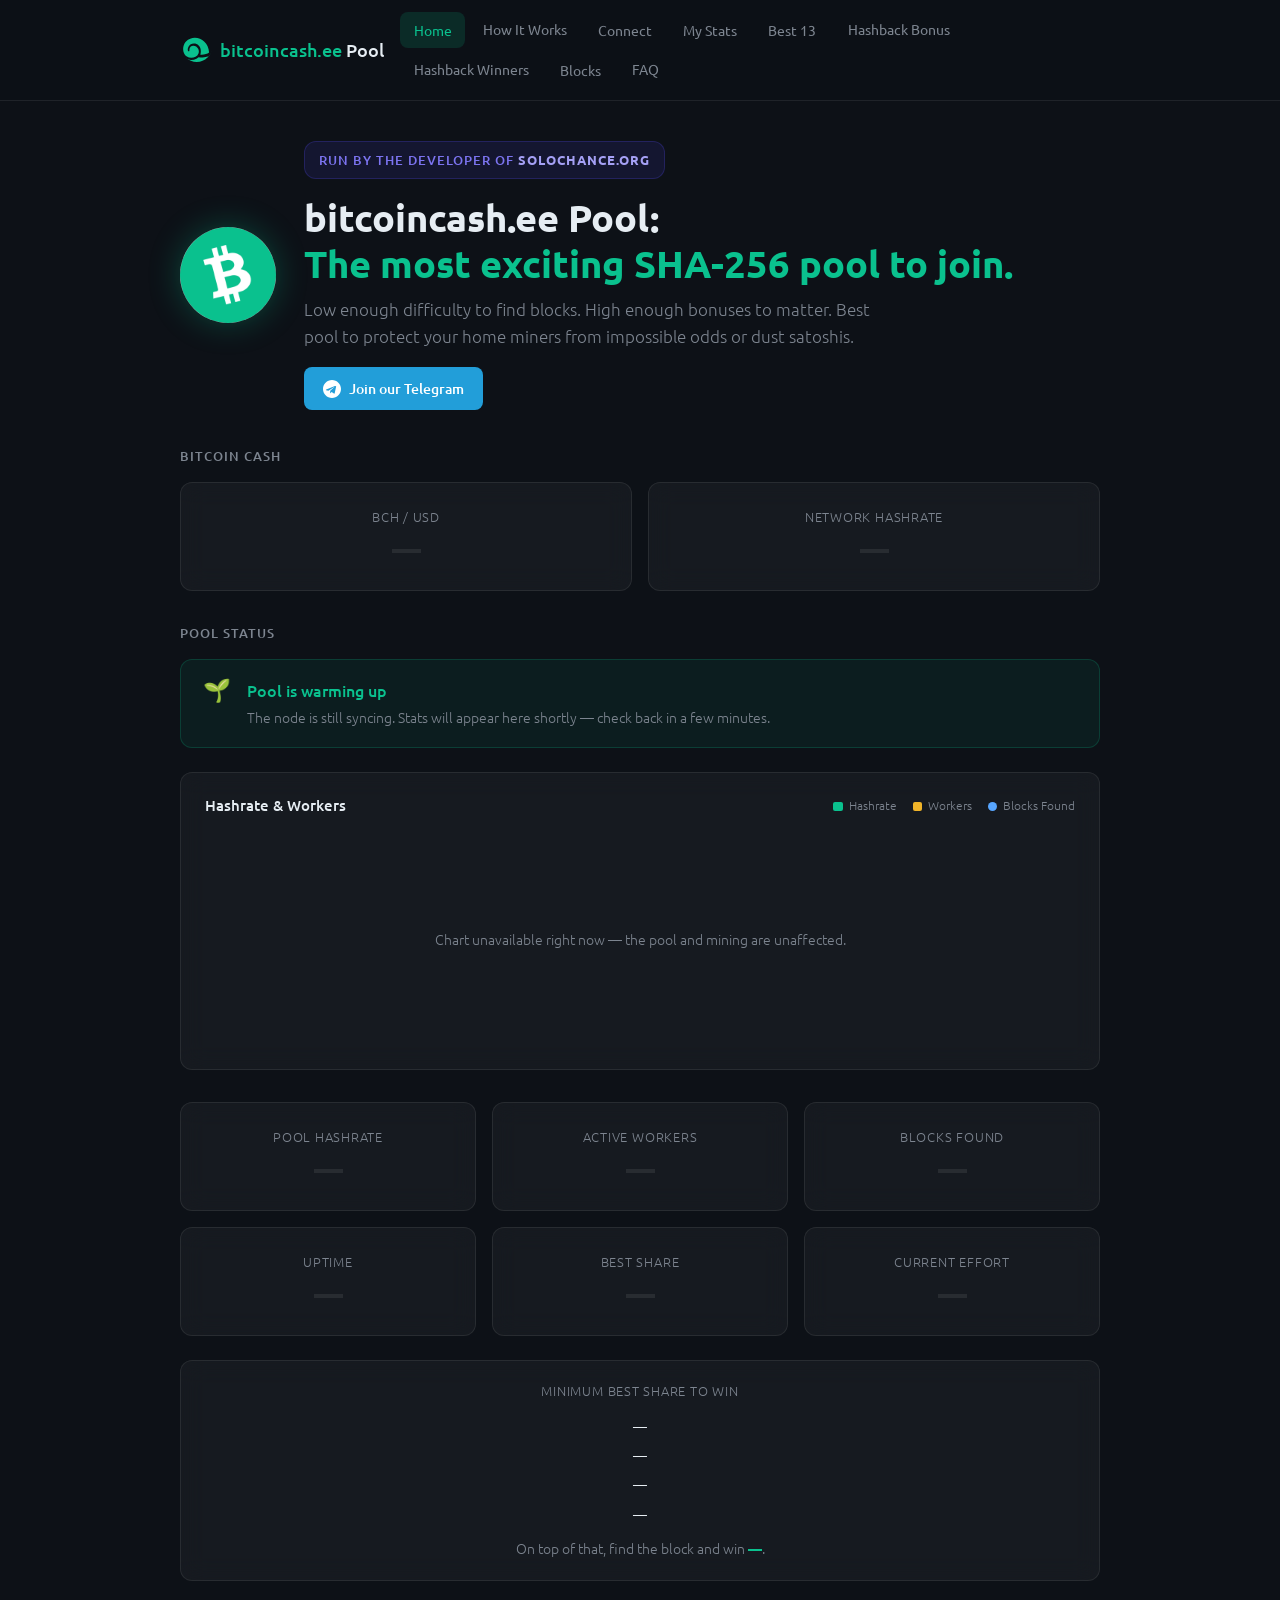
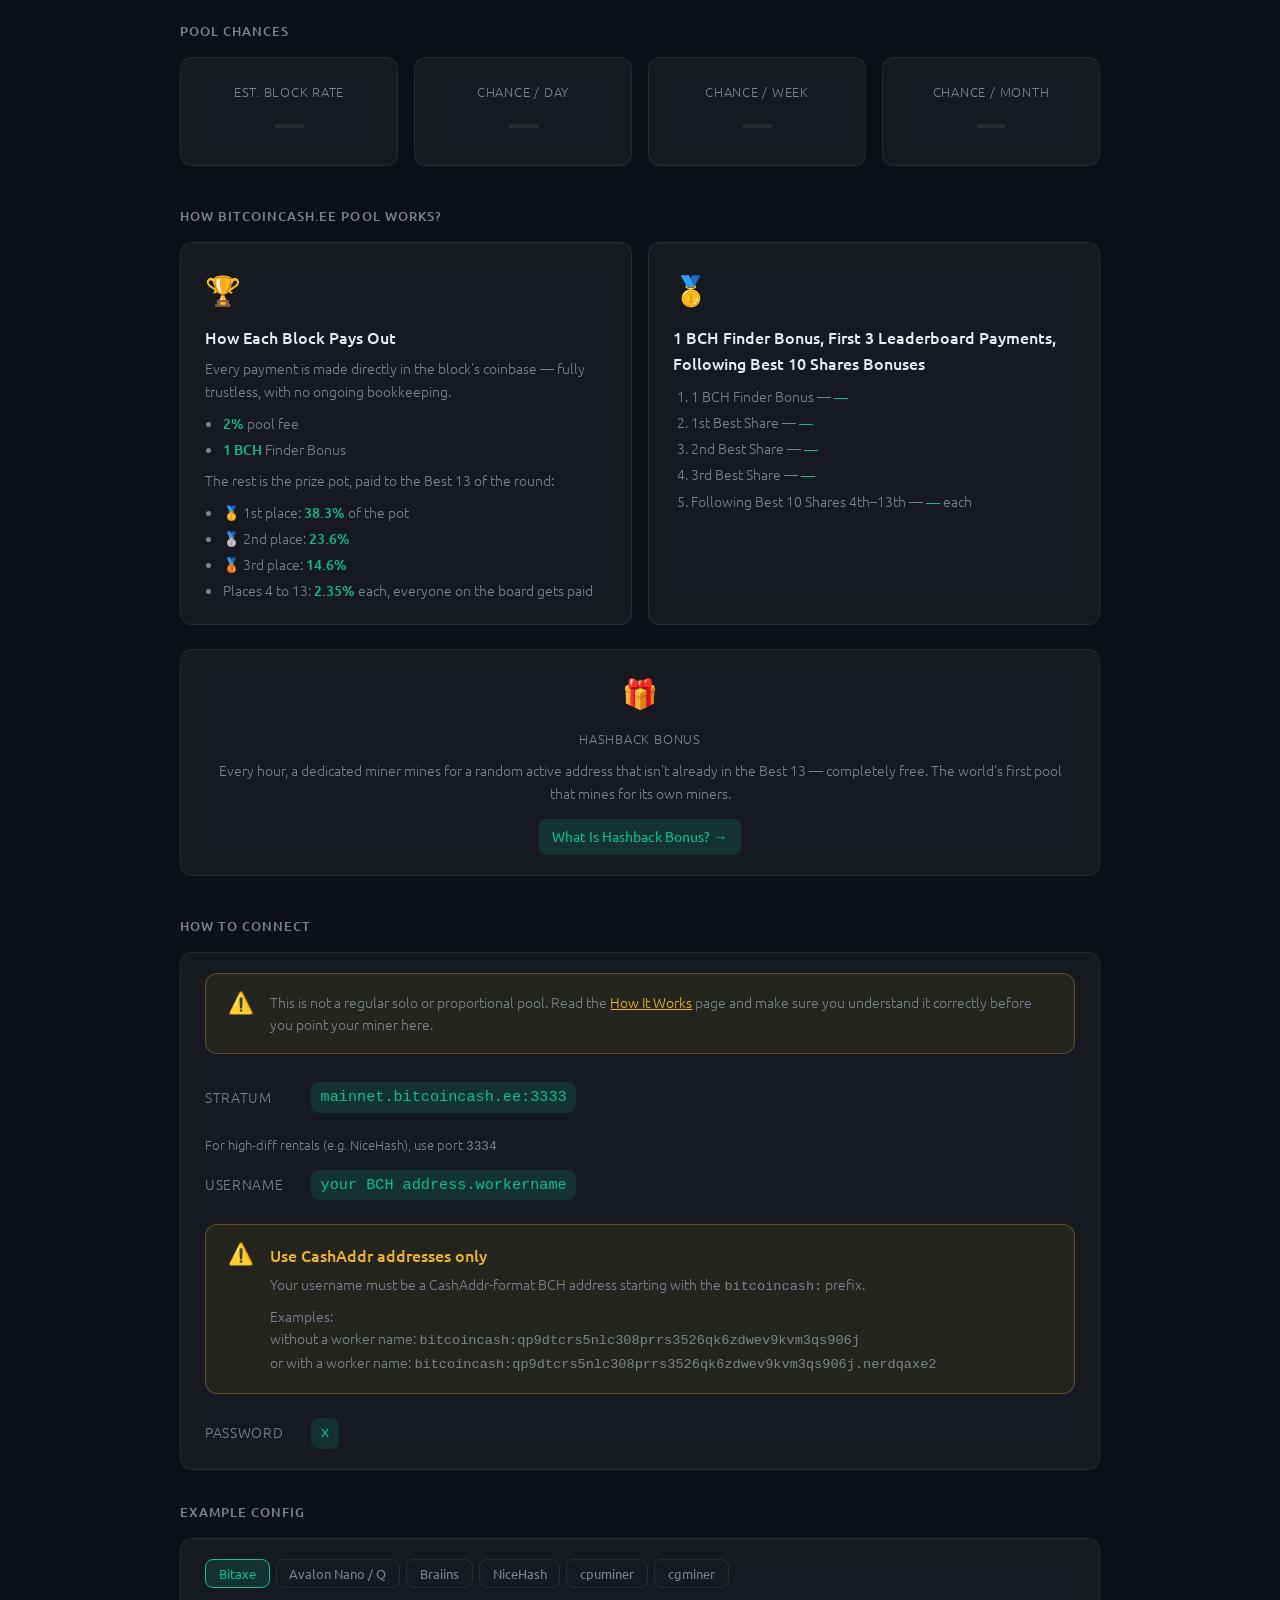
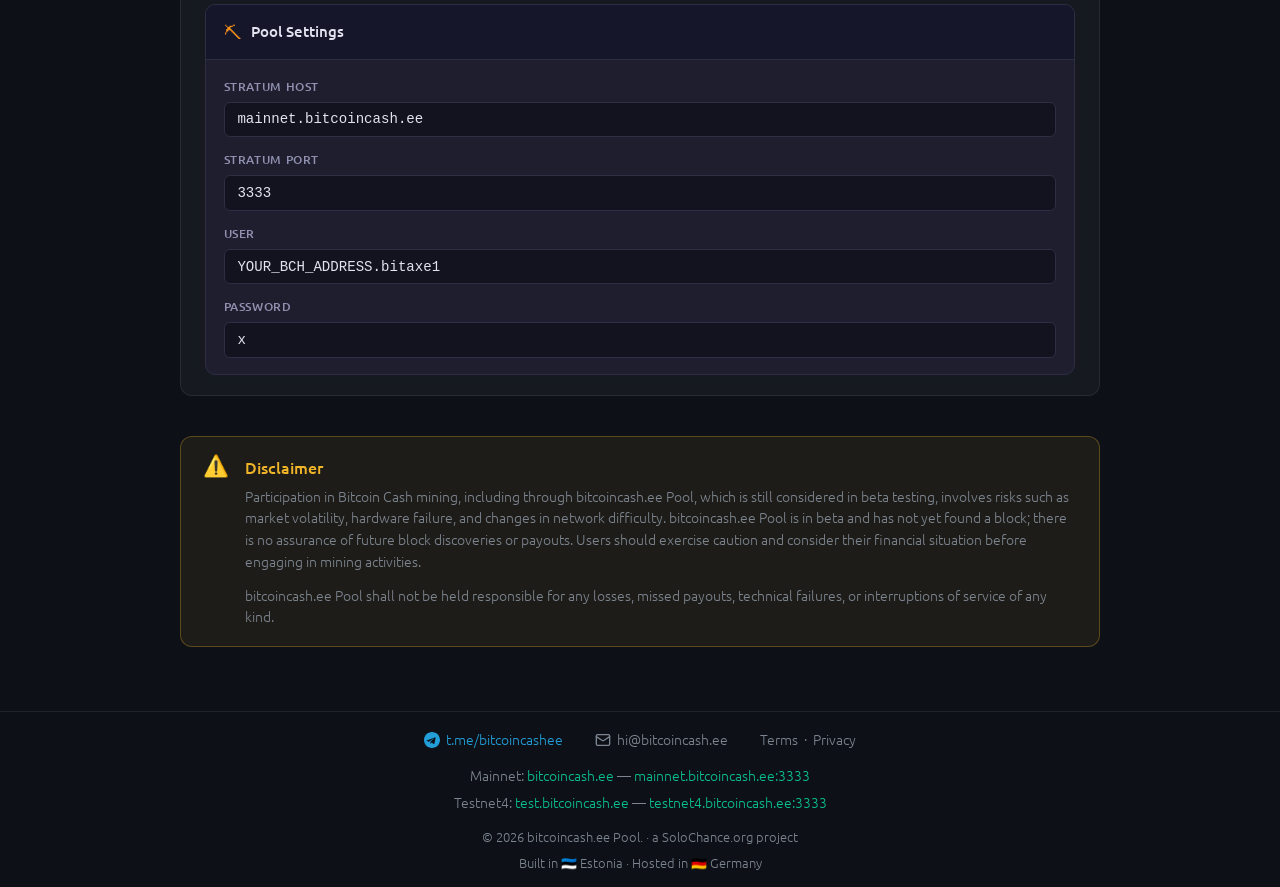
==== index.html @ 1e3998bc "Highlight the current Hashback Bonus winner on the Best 13 table Ported from test.bitcoincash.ee (2f" ====
<!DOCTYPE html>
<html lang="en">
<head>
  <meta charset="UTF-8" />
  <meta name="viewport" content="width=device-width, initial-scale=1.0" />
  <title>bitcoincash.ee Pool — Bitcoin Cash Mining Pool</title>
  <meta name="description" content="The most exciting SHA-256 pool to join. Mine Bitcoin Cash with a 1 BCH block finder bonus and a Best 13 payout. 2% pool fee. mainnet.bitcoincash.ee:3333" />
  <meta property="og:title" content="bitcoincash.ee Pool — Bitcoin Cash Mining Pool" />
  <meta property="og:description" content="The most exciting SHA-256 pool to join. Mine Bitcoin Cash with a 1 BCH block finder bonus and a Best 13 payout. 2% pool fee. mainnet.bitcoincash.ee:3333" />
  <meta property="og:url" content="https://bitcoincash.ee" />
  <meta property="og:type" content="website" />
  <meta property="og:site_name" content="bitcoincash.ee Pool" />
  <meta name="twitter:card" content="summary_large_image" />
  <meta name="twitter:title" content="bitcoincash.ee Pool — Bitcoin Cash Mining Pool" />
  <meta name="twitter:description" content="The most exciting SHA-256 pool to join. Mine Bitcoin Cash with a 1 BCH block finder bonus and a Best 13 payout." />
  <link rel="canonical" href="https://bitcoincash.ee/" />
  <link rel="icon" type="image/x-icon" href="favicon.ico" />
  <link rel="icon" type="image/svg+xml" href="logo.svg" />
  <link rel="apple-touch-icon" href="apple-touch-icon.png" />
  <link rel="preconnect" href="https://fonts.googleapis.com" />
  <link rel="preconnect" href="https://fonts.gstatic.com" crossorigin />
  <link href="https://fonts.googleapis.com/css2?family=Ubuntu:wght@300;400;500;700&family=Ubuntu+Mono&display=swap" rel="stylesheet" />
  <link rel="stylesheet" href="style.css" />
  <script async src="https://pagead2.googlesyndication.com/pagead/js/adsbygoogle.js?client=ca-pub-6507588368884912"
     crossorigin="anonymous"></script>
</head>
<body>

  <header class="header">
    <div class="container header-inner">
      <a href="/" class="logo">
        <img src="logo.svg" alt="bitcoincash.ee Pool" class="logo-icon" />
        <span class="logo-text"><span class="accent">bitcoincash.ee</span> Pool</span>
      </a>
      <nav class="nav">
        <button class="nav-btn active" data-section="home">Home</button>
        <a href="/how-it-works.html" class="nav-btn">How It Works</a>
        <button class="nav-btn" data-section="connect">Connect</button>
        <button class="nav-btn" data-section="mystats">My Stats</button>
        <button class="nav-btn" data-section="bestshares">Best 13</button>
        <a href="/hashback-bonus.html" class="nav-btn">Hashback Bonus</a>
        <a href="/hashback-winners.html" class="nav-btn">Hashback Winners</a>
        <button class="nav-btn" data-section="blocks">Blocks</button>
        <a href="/faq.html" class="nav-btn">FAQ</a>
      </nav>
    </div>
  </header>

  <main class="container">

    <!-- HOME SECTION -->
    <section id="home" class="section active">

      <div class="hero">
        <div class="hero-inner">
          <img src="bch-logo.png" alt="Bitcoin Cash" class="hero-bch-logo" />
          <div>
            <div class="byline">
              <span class="byline-part">Run by the developer of <a href="https://solochance.org" target="_blank" rel="noopener" class="byline-link">SoloChance.org</a></span>
            </div>
            <h1><span class="brand-fold"><span class="brand-slot brand-short">bitcoincash.ee Pool:</span><span class="brand-slot brand-long">Bitcoin Cash Everyone Earns Pool!</span></span><br/><span class="accent">The most exciting SHA-256 pool to join.</span></h1>
            <p class="hero-sub">Low enough difficulty to find blocks. High enough bonuses to matter. Best pool to protect your home miners from impossible odds or dust satoshis.</p>
            <a href="https://t.me/bitcoincashee" target="_blank" rel="noopener" class="tg-btn">
              <svg viewBox="0 0 24 24" fill="currentColor" width="18" height="18"><path d="M12 0C5.373 0 0 5.373 0 12s5.373 12 12 12 12-5.373 12-12S18.627 0 12 0zm5.562 8.248-1.97 9.289c-.145.658-.537.818-1.084.508l-3-2.21-1.447 1.394c-.16.16-.295.295-.605.295l.213-3.053 5.56-5.023c.242-.213-.054-.333-.373-.12L7.17 14.498l-2.95-.924c-.64-.204-.657-.64.136-.948l11.57-4.461c.537-.194 1.006.131.836.083z"/></svg>
              Join our Telegram
            </a>
          </div>
        </div>
      </div>

      <!-- Pool Stats -->
      <div class="section-title">Bitcoin Cash</div>
      <div class="card-grid" id="bch-grid" style="margin-bottom:2rem">
        <div class="card stat-card" id="stat-price">
          <div class="stat-label">BCH / USD</div>
          <div class="stat-value skeleton">—</div>
        </div>
        <div class="card stat-card" id="stat-nethash">
          <div class="stat-label">Network Hashrate</div>
          <div class="stat-value skeleton">—</div>
        </div>
      </div>

      <div class="section-title">Pool Status</div>
      <div id="pool-status-banner" class="warming-banner hidden">
        <span class="warming-icon">🌱</span>
        <div>
          <strong>Pool is warming up</strong>
          <p>The node is still syncing. Stats will appear here shortly — check back in a few minutes.</p>
        </div>
      </div>

      <div class="card chart-card">
        <div class="chart-header">
          <div class="chart-title">Hashrate &amp; Workers <span id="chart-window" class="chart-window"></span></div>
          <div class="chart-legend">
            <span class="legend-item"><span class="legend-swatch legend-hashrate"></span>Hashrate</span>
            <span class="legend-item"><span class="legend-swatch legend-workers"></span>Workers</span>
            <span class="legend-item"><span class="legend-swatch legend-blocks"></span>Blocks Found</span>
          </div>
        </div>
        <div id="pool-chart-wrap" class="chart-wrap">
          <div id="pool-chart-message" class="chart-message">Loading chart…</div>
          <svg id="pool-chart-svg" class="chart-svg hidden" viewBox="0 0 600 220" preserveAspectRatio="none"></svg>
          <div id="pool-chart-tooltip" class="chart-tooltip hidden"></div>
        </div>
      </div>

      <div class="card-grid" id="stats-grid">
        <div class="card stat-card" id="stat-hashrate">
          <div class="stat-label">Pool Hashrate</div>
          <div class="stat-value skeleton">—</div>
        </div>
        <div class="card stat-card" id="stat-workers">
          <div class="stat-label">Active Workers</div>
          <div class="stat-value skeleton">—</div>
        </div>
        <div class="card stat-card" id="stat-blocks">
          <div class="stat-label">Blocks Found</div>
          <div class="stat-value skeleton">—</div>
        </div>
        <div class="card stat-card" id="stat-uptime">
          <div class="stat-label">Uptime</div>
          <div class="stat-value skeleton">—</div>
        </div>
        <div class="card stat-card" id="stat-bestshare">
          <div class="stat-label">Best Share</div>
          <div class="stat-value skeleton">—</div>
        </div>
        <div class="card stat-card" id="stat-effort">
          <div class="stat-label">Current Effort</div>
          <div class="stat-value skeleton">—</div>
        </div>
      </div>

      <div class="card" style="margin-top:1.5rem;text-align:center">
        <div class="stat-label">Minimum Best Share to Win</div>
        <div style="margin-top:.85rem;display:flex;flex-direction:column;gap:.4rem;font-size:.9rem">
          <div id="mbs-13">—</div>
          <div id="mbs-3">—</div>
          <div id="mbs-2">—</div>
          <div id="mbs-1">—</div>
        </div>
        <p style="color:var(--muted);font-size:.85rem;margin-top:.75rem">On top of that, find the block and win <strong id="mbs-finder" style="color:var(--accent)">—</strong>.</p>
      </div>

      <div class="section-title" style="margin-top:2.5rem">Pool Chances</div>
      <div class="card-grid" id="chances-grid">
        <div class="card stat-card" id="stat-luck">
          <div class="stat-label">Est. Block Rate</div>
          <div class="stat-value skeleton">—</div>
        </div>
        <div class="card stat-card" id="stat-pool-chance-day">
          <div class="stat-label">Chance / Day</div>
          <div class="stat-value skeleton">—</div>
        </div>
        <div class="card stat-card" id="stat-pool-chance-week">
          <div class="stat-label">Chance / Week</div>
          <div class="stat-value skeleton">—</div>
        </div>
        <div class="card stat-card" id="stat-pool-chance-month">
          <div class="stat-label">Chance / Month</div>
          <div class="stat-value skeleton">—</div>
        </div>
      </div>

      <!-- Pool Info Cards -->
      <div class="section-title" style="margin-top:2.5rem">How bitcoincash.ee Pool works?</div>
      <div class="card-grid two-col">
        <div class="card info-card">
          <div class="info-icon">🏆</div>
          <div class="info-title">How Each Block Pays Out</div>
          <div class="info-desc">
            Every payment is made directly in the block's coinbase — fully trustless, with no ongoing bookkeeping.
            <ul class="payout-order">
              <li><span class="payout-amount">2%</span> pool fee</li>
              <li><span class="payout-amount">1 BCH</span> Finder Bonus</li>
            </ul>
            <p style="margin-top:.65rem">The rest is the prize pot, paid to the Best 13 of the round:</p>
            <ul class="payout-order">
              <li>🥇 1st place: <span class="payout-amount">38.3%</span> of the pot</li>
              <li>🥈 2nd place: <span class="payout-amount">23.6%</span></li>
              <li>🥉 3rd place: <span class="payout-amount">14.6%</span></li>
              <li>Places 4 to 13: <span class="payout-amount">2.35%</span> each, everyone on the board gets paid</li>
            </ul>
          </div>
        </div>
        <div class="card info-card">
          <div class="info-icon">🥇</div>
          <div class="info-title">1 BCH Finder Bonus, First 3 Leaderboard Payments, Following Best 10 Shares Bonuses</div>
          <div class="info-desc">
            <ol class="payout-order">
              <li>1 BCH Finder Bonus — <span class="payout-amount" id="c3-finder">—</span></li>
              <li>1st Best Share — <span class="payout-amount" id="c3-rank-1">—</span></li>
              <li>2nd Best Share — <span class="payout-amount" id="c3-rank-2">—</span></li>
              <li>3rd Best Share — <span class="payout-amount" id="c3-rank-3">—</span></li>
              <li>Following Best 10 Shares 4th–13th — <span class="payout-amount" id="c3-rank-4-13">—</span> each</li>
            </ol>
          </div>
        </div>
      </div>

      <div class="card" style="margin-top:1.5rem;text-align:center">
        <div class="info-icon">🎁</div>
        <div class="stat-label">Hashback Bonus</div>
        <p style="color:var(--muted);font-size:.9rem;margin-top:.65rem">Every hour, a dedicated miner mines for a random active address that isn't already in the Best 13 &mdash; completely free. The world's first pool that mines for its own miners.</p>
        <a href="/hashback-bonus.html" class="nav-btn" style="display:inline-block;margin-top:.85rem;background:var(--accent-dim);color:var(--accent)">What Is Hashback Bonus? →</a>
      </div>

      <!-- How to Connect -->
      <div class="section-title" style="margin-top:2.5rem">How to Connect</div>
      <div class="card connect-card">
        <div class="disclaimer" style="margin-bottom:1rem">
          <span class="disclaimer-icon">⚠️</span>
          <div>
            <p>This is not a regular solo or proportional pool. Read the <a href="/how-it-works.html" style="color:var(--yellow);text-decoration:underline">How It Works</a> page and make sure you understand it correctly before you point your miner here.</p>
          </div>
        </div>

        <div class="connect-row">
          <span class="connect-label">Stratum</span>
          <code class="connect-value">mainnet.bitcoincash.ee:3333</code>
        </div>
        <p class="input-hint">For high-diff rentals (e.g. NiceHash), use port <code style="font-size:.8rem">3334</code></p>
        <div class="connect-row">
          <span class="connect-label">Username</span>
          <code class="connect-value">your BCH address.workername</code>
        </div>

        <div class="disclaimer" style="margin:.75rem 0">
          <span class="disclaimer-icon">⚠️</span>
          <div>
            <strong>Use CashAddr addresses only</strong>
            <p>Your username must be a CashAddr-format BCH address starting with the <code>bitcoincash:</code> prefix.</p>
            <p style="margin-top:.5rem">Examples:<br/>
              without a worker name: <code>bitcoincash:qp9dtcrs5nlc308prrs3526qk6zdwev9kvm3qs906j</code><br/>
              or with a worker name: <code>bitcoincash:qp9dtcrs5nlc308prrs3526qk6zdwev9kvm3qs906j.nerdqaxe2</code>
            </p>
          </div>
        </div>

        <div class="connect-row">
          <span class="connect-label">Password</span>
          <code class="connect-value">x</code>
        </div>
      </div>

      <div class="section-title" style="margin-top:2rem">Example Config</div>
      <div class="card">
        <div class="config-tabs">
          <button class="tab-btn active" data-tab="home-bitaxe">Bitaxe</button>
          <button class="tab-btn" data-tab="home-avalon">Avalon Nano / Q</button>
          <button class="tab-btn" data-tab="home-braiins">Braiins</button>
          <button class="tab-btn" data-tab="home-nicehash">NiceHash</button>
          <button class="tab-btn" data-tab="home-cpuminer">cpuminer</button>
          <button class="tab-btn" data-tab="home-cgminer">cgminer</button>
        </div>
        <pre id="tab-home-cpuminer" class="config-block"><code>cpuminer-opt \
  -a sha256d \
  -o stratum+tcp://mainnet.bitcoincash.ee:3333 \
  -u YOUR_BCH_ADDRESS.worker1 \
  -p x</code></pre>
        <pre id="tab-home-cgminer" class="config-block"><code>cgminer \
  --url stratum+tcp://mainnet.bitcoincash.ee:3333 \
  --user YOUR_BCH_ADDRESS.worker1 \
  --pass x</code></pre>
        <div id="tab-home-bitaxe" class="config-block bitaxe-ui active">
          <div class="bitaxe-header">
            <span class="bitaxe-logo">⛏</span>
            <span>Pool Settings</span>
          </div>
          <div class="bitaxe-form">
            <div class="bitaxe-field">
              <label>Stratum Host</label>
              <input type="text" value="mainnet.bitcoincash.ee" readonly />
            </div>
            <div class="bitaxe-field">
              <label>Stratum Port</label>
              <input type="text" value="3333" readonly />
            </div>
            <div class="bitaxe-field">
              <label>User</label>
              <input type="text" value="YOUR_BCH_ADDRESS.bitaxe1" readonly />
            </div>
            <div class="bitaxe-field">
              <label>Password</label>
              <input type="text" value="x" readonly />
            </div>
          </div>
        </div>
        <div id="tab-home-avalon" class="config-block avalon-ui">
          <div class="avalon-header">
            <span class="avalon-logo">⛏</span>
            <span>Pool Configuration</span>
          </div>
          <div class="avalon-form">
            <div class="avalon-field">
              <label>Pool 1 URL</label>
              <input type="text" value="stratum+tcp://mainnet.bitcoincash.ee:3333" readonly />
            </div>
            <div class="avalon-field">
              <label>Pool 1 Worker</label>
              <input type="text" value="YOUR_BCH_ADDRESS.avalon1" readonly />
            </div>
            <div class="avalon-field">
              <label>Pool 1 Password</label>
              <input type="text" value="x" readonly />
            </div>
          </div>
        </div>
        <div id="tab-home-braiins" class="config-block braiins-ui">
          <div class="braiins-header">
            <span class="braiins-logo">⛏</span>
            <span>Favourite Pools</span>
          </div>
          <div class="braiins-form">
            <div class="braiins-field">
              <label>Pool URL</label>
              <input type="text" value="YOUR_BCH_ADDRESS.braiins@stratum+tcp://mainnet.bitcoincash.ee:3334" readonly />
            </div>
          </div>
        </div>
        <div id="tab-home-nicehash" class="config-block nicehash-ui">
          <div class="nicehash-header">
            <span class="nicehash-logo">⛏</span>
            <span>Add new pool</span>
          </div>
          <div class="nicehash-form">
            <div class="nicehash-field">
              <label>Custom pool name</label>
              <input type="text" value="mainnet.bitcoincash.ee" readonly />
            </div>
            <div class="nicehash-field">
              <label>Algorithm</label>
              <select disabled><option>SHA256AsicBoost</option></select>
            </div>
            <p class="nicehash-note">minimum pool difficulty: >= 500000</p>
            <div class="nicehash-row">
              <div class="nicehash-field">
                <label>Stratum hostname or IP</label>
                <input type="text" value="mainnet.bitcoincash.ee" readonly />
              </div>
              <div class="nicehash-field">
                <label>Port</label>
                <input type="text" value="3334" readonly />
              </div>
            </div>
            <div class="nicehash-field">
              <label>Username</label>
              <input type="text" value="YOUR_BCH_ADDRESS.nicehash" readonly />
            </div>
            <div class="nicehash-field">
              <label>Password</label>
              <input type="text" value="x" readonly />
            </div>
          </div>
        </div>
      </div>

      <div class="disclaimer-placeholder" style="margin-top:2.5rem"></div>

    </section>

    <!-- CONNECT SECTION -->
    <section id="connect" class="section">
      <div class="hero">
        <h1>How to <span class="accent">Connect</span></h1>
        <p class="hero-sub">Point your miner at <code style="color:var(--accent)">mainnet.bitcoincash.ee:3333</code> using your BCH address as the username.</p>
      </div>

      <div class="section-title">Connection Details</div>
      <div class="card connect-card">
        <div class="disclaimer" style="margin-bottom:1rem">
          <span class="disclaimer-icon">⚠️</span>
          <div>
            <p>This is not a regular solo or proportional pool. Read the <a href="/how-it-works.html" style="color:var(--yellow);text-decoration:underline">How It Works</a> page and make sure you understand it correctly before you point your miner here.</p>
          </div>
        </div>

        <div class="connect-row">
          <span class="connect-label">Stratum</span>
          <code class="connect-value">mainnet.bitcoincash.ee:3333</code>
        </div>
        <p class="input-hint">For high-diff rentals (e.g. NiceHash), use port <code style="font-size:.8rem">3334</code></p>
        <div class="connect-row">
          <span class="connect-label">Username</span>
          <code class="connect-value">your BCH address.workername</code>
        </div>

        <div class="disclaimer" style="margin:.75rem 0">
          <span class="disclaimer-icon">⚠️</span>
          <div>
            <strong>Use CashAddr addresses only</strong>
            <p>Your username must be a CashAddr-format BCH address starting with the <code>bitcoincash:</code> prefix.</p>
            <p style="margin-top:.5rem">Examples:<br/>
              without a worker name: <code>bitcoincash:qp9dtcrs5nlc308prrs3526qk6zdwev9kvm3qs906j</code><br/>
              or with a worker name: <code>bitcoincash:qp9dtcrs5nlc308prrs3526qk6zdwev9kvm3qs906j.nerdqaxe2</code>
            </p>
          </div>
        </div>

        <div class="connect-row">
          <span class="connect-label">Password</span>
          <code class="connect-value">x</code>
        </div>
      </div>

      <div class="section-title" style="margin-top:2rem">Example Config</div>
      <div class="card">
        <div class="config-tabs">
          <button class="tab-btn active" data-tab="bitaxe">Bitaxe</button>
          <button class="tab-btn" data-tab="avalon">Avalon Nano / Q</button>
          <button class="tab-btn" data-tab="braiins">Braiins</button>
          <button class="tab-btn" data-tab="nicehash">NiceHash</button>
          <button class="tab-btn" data-tab="cpuminer">cpuminer</button>
          <button class="tab-btn" data-tab="cgminer">cgminer</button>
        </div>
        <pre id="tab-cpuminer" class="config-block"><code>cpuminer-opt \
  -a sha256d \
  -o stratum+tcp://mainnet.bitcoincash.ee:3333 \
  -u YOUR_BCH_ADDRESS.worker1 \
  -p x</code></pre>
        <pre id="tab-cgminer" class="config-block"><code>cgminer \
  --url stratum+tcp://mainnet.bitcoincash.ee:3333 \
  --user YOUR_BCH_ADDRESS.worker1 \
  --pass x</code></pre>
        <div id="tab-bitaxe" class="config-block bitaxe-ui active">
          <div class="bitaxe-header">
            <span class="bitaxe-logo">⛏</span>
            <span>Pool Settings</span>
          </div>
          <div class="bitaxe-form">
            <div class="bitaxe-field">
              <label>Stratum Host</label>
              <input type="text" value="mainnet.bitcoincash.ee" readonly />
            </div>
            <div class="bitaxe-field">
              <label>Stratum Port</label>
              <input type="text" value="3333" readonly />
            </div>
            <div class="bitaxe-field">
              <label>User</label>
              <input type="text" value="YOUR_BCH_ADDRESS.bitaxe1" readonly />
            </div>
            <div class="bitaxe-field">
              <label>Password</label>
              <input type="text" value="x" readonly />
            </div>
          </div>
        </div>
        <div id="tab-avalon" class="config-block avalon-ui">
          <div class="avalon-header">
            <span class="avalon-logo">⛏</span>
            <span>Pool Configuration</span>
          </div>
          <div class="avalon-form">
            <div class="avalon-field">
              <label>Pool 1 URL</label>
              <input type="text" value="stratum+tcp://mainnet.bitcoincash.ee:3333" readonly />
            </div>
            <div class="avalon-field">
              <label>Pool 1 Worker</label>
              <input type="text" value="YOUR_BCH_ADDRESS.avalon1" readonly />
            </div>
            <div class="avalon-field">
              <label>Pool 1 Password</label>
              <input type="text" value="x" readonly />
            </div>
          </div>
        </div>
        <div id="tab-braiins" class="config-block braiins-ui">
          <div class="braiins-header">
            <span class="braiins-logo">⛏</span>
            <span>Favourite Pools</span>
          </div>
          <div class="braiins-form">
            <div class="braiins-field">
              <label>Pool URL</label>
              <input type="text" value="YOUR_BCH_ADDRESS.braiins@stratum+tcp://mainnet.bitcoincash.ee:3334" readonly />
            </div>
          </div>
        </div>
        <div id="tab-nicehash" class="config-block nicehash-ui">
          <div class="nicehash-header">
            <span class="nicehash-logo">⛏</span>
            <span>Add new pool</span>
          </div>
          <div class="nicehash-form">
            <div class="nicehash-field">
              <label>Custom pool name</label>
              <input type="text" value="mainnet.bitcoincash.ee" readonly />
            </div>
            <div class="nicehash-field">
              <label>Algorithm</label>
              <select disabled><option>SHA256AsicBoost</option></select>
            </div>
            <p class="nicehash-note">minimum pool difficulty: >= 500000</p>
            <div class="nicehash-row">
              <div class="nicehash-field">
                <label>Stratum hostname or IP</label>
                <input type="text" value="mainnet.bitcoincash.ee" readonly />
              </div>
              <div class="nicehash-field">
                <label>Port</label>
                <input type="text" value="3334" readonly />
              </div>
            </div>
            <div class="nicehash-field">
              <label>Username</label>
              <input type="text" value="YOUR_BCH_ADDRESS.nicehash" readonly />
            </div>
            <div class="nicehash-field">
              <label>Password</label>
              <input type="text" value="x" readonly />
            </div>
          </div>
        </div>
      </div>

      <div class="disclaimer-placeholder" style="margin-top:2.5rem"></div>

    </section>

    <!-- MY STATS SECTION -->
    <section id="mystats" class="section">
      <div class="hero">
        <h1>My <span class="accent">Stats</span></h1>
        <p class="hero-sub">Enter your BCH address to see your hashrate, shares, and estimated earnings.</p>
      </div>

      <div class="card lookup-card">
        <div class="lookup-row">
          <input
            type="text"
            id="address-input"
            class="address-input"
            placeholder="bitcoincash:qp3wjpa3tjlj042z2wv7hahsldgwhwy0rq9sywjpyy"
            autocomplete="on"
            name="bch-address"
            spellcheck="false"
          />
          <button class="btn-primary" id="lookup-btn">Look Up</button>
        </div>
        <p class="input-hint">Your BCH address is also your pool username.</p>
      </div>

      <div id="user-status-banner" class="warming-banner hidden">
        <span class="warming-icon">🌱</span>
        <div>
          <strong>No data yet</strong>
          <p id="user-status-msg">This address hasn't been seen by the pool yet, or the node is still warming up.</p>
        </div>
      </div>

      <div id="user-stats-grid" class="card-grid hidden">
        <div class="card stat-card">
          <div class="stat-label">Hashrate</div>
          <div class="stat-value" id="user-hashrate">—</div>
        </div>
        <div class="card stat-card">
          <div class="stat-label">Active Workers</div>
          <div class="stat-value" id="user-workers">—</div>
        </div>
        <div class="card stat-card">
          <div class="stat-label">Last Share</div>
          <div class="stat-value" id="user-lastseen">—</div>
        </div>
      </div>

      <div id="user-chance-grid" class="card-grid hidden" style="margin-top:1rem">
        <div class="card stat-card">
          <div class="stat-label">Your block chance / day</div>
          <div class="stat-value skeleton" id="user-chance-day" style="font-size:1.2rem">—</div>
        </div>
        <div class="card stat-card">
          <div class="stat-label">Your block chance / week</div>
          <div class="stat-value skeleton" id="user-chance-week" style="font-size:1.2rem">—</div>
        </div>
        <div class="card stat-card">
          <div class="stat-label">Your block chance / month</div>
          <div class="stat-value skeleton" id="user-chance-month" style="font-size:1.2rem">—</div>
        </div>
      </div>

      <p id="user-payout-note" class="hidden" style="color:var(--muted);font-size:.8rem;margin-top:1rem">These are estimates based on current round data and your rank on the Best 13 board. Actual payouts may differ.</p>
      <p id="user-payout-unranked" class="hidden" style="color:var(--muted);font-size:.8rem;margin-top:1rem">Your current best share isn't in this round's paid Best 13 yet — keep mining to climb the <button class="faq-link-btn" data-section="bestshares">Best 13 board</button>.</p>
      <div id="user-payout-grid" class="card-grid hidden" style="margin-top:.5rem">
        <div class="card stat-card">
          <div class="stat-label">If you find the block</div>
          <div class="stat-value" id="user-payout-finder" style="font-size:1.3rem">—</div>
          <div class="stat-change" id="user-payout-finder-usd" style="color:var(--muted);font-size:.75rem">1 BCH bonus + your share</div>
        </div>
        <div class="card stat-card">
          <div class="stat-label">If someone else finds it</div>
          <div class="stat-value" id="user-payout-share" style="font-size:1.3rem">—</div>
          <div class="stat-change" id="user-payout-share-usd" style="color:var(--muted);font-size:.75rem">your Best 13 rank payout</div>
        </div>
      </div>

      <div id="user-workers-card" class="card hidden" style="margin-top:1.5rem">
        <div class="section-title" style="margin-top:0">Workers</div>
        <div style="overflow-x:auto">
          <table id="user-workers-table" class="workers-table"></table>
        </div>
      </div>

      <div id="user-details-card" class="card hidden" style="margin-top:1.5rem">
        <div class="section-title" style="margin-top:0">Raw Response</div>
        <pre id="user-curl" class="config-block active" style="color:var(--muted);font-size:.8rem;margin-bottom:.75rem"></pre>
        <pre id="user-raw" class="config-block active" style="max-height:300px;overflow:auto"></pre>
      </div>

      <div class="disclaimer-placeholder" style="margin-top:1.5rem"></div>

    </section>

    <!-- BLOCKS SECTION -->
    <section id="blocks" class="section">
      <div class="hero">
        <h1>Found <span class="accent">Blocks</span></h1>
        <p class="hero-sub">Blocks solved by the pool. The finder receives a 1 BCH bonus on top of the normal reward.</p>
        <p class="hero-sub"><strong id="blocks-total-count" class="accent">—</strong> blocks found</p>
      </div>

      <div id="blocks-status-banner" class="warming-banner hidden">
        <span class="warming-icon">🌱</span>
        <div>
          <strong>Pool is warming up</strong>
          <p>No block data available yet. Check back once the node finishes syncing.</p>
        </div>
      </div>

      <div id="blocks-loading" class="card text-center">Loading blocks...</div>

      <div id="blocks-list"></div>

      <div id="blocks-pagination" class="blocks-pagination hidden">
        <button id="blocks-prev-btn" class="page-btn">‹ Prev</button>
        <span id="blocks-page-info" class="page-info">Page 1 of 1</span>
        <button id="blocks-next-btn" class="page-btn">Next ›</button>
      </div>

      <div id="blocks-empty" class="card text-center hidden">
        <div style="font-size:2.5rem;margin-bottom:.75rem">🧱</div>
        <div class="stat-label">No blocks found yet</div>
        <p style="color:var(--muted);margin-top:.5rem">The pool hasn't solved a block yet. Keep mining!</p>
      </div>
    </section>

    <!-- BEST SHARES SECTION -->
    <section id="bestshares" class="section">
      <div class="hero">
        <h1>Current <span class="accent">Best 13</span></h1>
        <p class="hero-sub">Live preview of this round's coinbase split, straight from the pool node. <strong>Best Share</strong> and <strong>% of Net Diff</strong> show how close each miner has come to solving a block — a share reaching 100% solves it. Only the Best 13 get paid.</p>
      </div>
      <div id="bestshares-loading" class="card text-center">Loading...</div>
      <div id="bestshares-content" class="hidden">

        <div class="section-title" style="margin-top:0">Total in Coinbase</div>
        <div class="card" style="margin-bottom:1.5rem">
          <div style="overflow-x:auto">
            <table id="bs-total-table" class="workers-table"></table>
          </div>
        </div>

        <div class="section-title">Payout Breakdown</div>
        <div class="card" id="bs-payouts-card">
          <div style="overflow-x:auto">
            <table id="bs-payouts-table" class="workers-table"></table>
          </div>
          <p style="color:var(--muted);font-size:.8rem;margin-top:.85rem">🎁 Current Hashback Winner &middot; <a href="/hashback-winners.html" style="color:var(--accent)">Check Hashback Winners</a></p>
        </div>

      </div>
    </section>

    <!-- FAQ SECTION -->
    <section id="faq" class="section">
      <div class="hero">
        <h1>Frequently Asked <span class="accent">Questions</span></h1>
        <p class="hero-sub">Everything you need to know about bitcoincash.ee Pool.</p>
      </div>

      <div class="faq-list">

        <details class="faq-item">
          <summary>What is bitcoincash.ee Pool?</summary>
          <p>bitcoincash.ee Pool is a Bitcoin Cash (BCH) mining pool that combines a 1 BCH block finder bonus with a Best 13 payout for the round's leading miners. It is run by the developer of <a href="https://solochance.org" target="_blank" rel="noopener">SoloChance.org</a> and is currently in beta.</p>
        </details>

        <details class="faq-item">
          <summary>What makes this pool different from a regular BCH pool?</summary>
          <p>Most mining pools fall into one of two camps: <strong>solo pools</strong>, where you chase the full block reward alone with no guarantees, or <strong>proportional pools</strong>, where rewards are shared steadily but there is nothing to get excited about.</p>
          <p>bitcoincash.ee Pool takes a different approach: each round, the <strong>13 highest-difficulty shares</strong> get paid — 1st place takes the largest cut, down through 13th. And on top of that, whoever finds the block walks away with an extra <strong>1 BCH bonus</strong> paid directly to them. Push a high enough share and you're on the board; find the block and you take home even more.</p>
        </details>

        <details class="faq-item">
          <summary>Why Bitcoin Cash and not Bitcoin?</summary>
          <p>From the beginning of <a href="https://solochance.org" target="_blank" rel="noopener">SoloChance.org</a>, the goal has always been to serve what is underserved — to find the gap the community hasn't filled yet. When SoloChance.org was being built, <a href="https://solochance.com" target="_blank" rel="noopener">SoloChance.com</a> had already been serving Bitcoin solo mining calculations for years. So the gap was Bitcoin Cash, and that's where SoloChance.org went.</p>
        </details>

        <details class="faq-item">
          <summary>Is this a financial service?</summary>
          <p>No — bitcoincash.ee Pool is mining pool software and a coinbase distribution service, not a financial service in any way. It does not accept deposits, hold balances, or manage funds on anyone's behalf. Both the finder bonus and each round's Best 13 payouts are placed directly as outputs in the block's own coinbase transaction by the pool software the moment a block is found — the pool itself is never a party to that transfer.</p>
        </details>

        <details class="faq-item">
          <summary>Does the pool custody any coins?</summary>
          <p>No, it does not custody any coins in any way. Payment is enforced by Bitcoin Cash's own consensus rules through the coinbase transaction, not by the pool operator — the pool software never holds, controls, or has the ability to move, withhold, or redirect any coins at any point.</p>
        </details>

        <details class="faq-item">
          <summary>Has the pool found any blocks?</summary>
          <p>Yes — the first block was found on August 9, 2026 at 23:18:42, as block #963375. See it and every block found since on the <button class="faq-link-btn" data-section="blocks">Blocks page</button>.</p>
        </details>

        <details class="faq-item">
          <summary>How do payouts work?</summary>
          <p>Every time a block is found, three things happen:</p>
          <ol class="faq-ol">
            <li><strong>2%</strong> of the full block reward (Block Reward + Tx Fees) goes to the pool fee.</li>
            <li><strong>1 BCH</strong> is then paid to the miner who found the block, directly in the block's coinbase.</li>
            <li>Whatever remains is split among the round's <strong>Best 13</strong> — the 13 highest-difficulty shares submitted since the last block: 1st gets 38.3%, 2nd 23.6%, 3rd 14.6%, and 4th–13th get 2.35% each.</li>
          </ol>
          <p>The block finder receives the 1 BCH bonus, plus — since a winning share is also the round's best share — their own 1st-place cut of the Best 13 payout, all in that same coinbase transaction. It's fully trustless — no pool-side ledger to trust, and no ongoing bookkeeping.</p>
        </details>

        <details class="faq-item">
          <summary>What is the Best 13 payout?</summary>
          <p>Instead of paying every miner a small proportional amount, each round the pool ranks every share submitted since the last block by difficulty and pays out the 13 highest — 1st place gets 38.3% of the pot, 2nd 23.6%, 3rd 14.6%, and 4th through 13th get 2.35% each. One block found starts a new round; the next block found closes it and triggers the payout. Track the live standings on the <button class="faq-link-btn" data-section="bestshares">Best 13 page</button>.</p>
        </details>

        <details class="faq-item">
          <summary>What is the pool fee?</summary>
          <p>The pool fee is a flat <strong>2%</strong> of the full block reward (Block Reward + Tx Fees), taken before the 1 BCH finder bonus and the Best 13 payout are calculated.</p>
        </details>

        <details class="faq-item">
          <summary>When will I receive my payout?</summary>
          <p>There's no separate "sending" step — both the 1 BCH finder bonus and your Best 13 payout are placed directly as outputs in that block's own coinbase transaction the moment it's found. Coinbase outputs are spendable after 100 confirmations (~16.5 hours), per standard Bitcoin rules, and there's no ongoing bookkeeping to wait on.</p>
        </details>

        <details class="faq-item">
          <summary>How do I connect my miner?</summary>
          <p>Point your miner at <code>mainnet.bitcoincash.ee:3333</code>. Use your BCH address as the username, optionally followed by a worker name: <code>YOUR_BCH_ADDRESS.workername</code>. Password is <code>x</code>. See the <button class="faq-link-btn" data-section="connect">Connect page</button> for full examples including Bitaxe.</p>
        </details>

        <details class="faq-item">
          <summary>What mining hardware is supported?</summary>
          <p>Any SHA-256 mining hardware works — ASICs (Antminer, Whatsminer, Bitaxe, nerdQAxe, etc.) and CPU miners (cpuminer-opt). BCH uses the same SHA-256 algorithm as Bitcoin.</p>
        </details>

        <details class="faq-item">
          <summary>How do I track my stats?</summary>
          <p>Go to the <button class="faq-link-btn" data-section="mystats">My Stats</button> page and enter your BCH address. It will show your hashrate, shares, and last activity. Stats are only available once the pool node finishes syncing.</p>
        </details>

        <details class="faq-item">
          <summary>Do you have a test environment?</summary>
          <p>Yes — a Testnet4 version of the pool is always running, using the exact same pool software as production. The only difference is it's connected to a testnet4 node instead of mainnet. You can test mining against it at <a href="https://test.bitcoincash.ee" target="_blank" rel="noopener">test.bitcoincash.ee</a>, and view found test blocks at <a href="https://test.bitcoincash.ee/#blocks" target="_blank" rel="noopener">test.bitcoincash.ee/#blocks</a>.</p>
        </details>

        <details class="faq-item">
          <summary>Where is bitcoincash.ee Pool located?</summary>
          <p>The pool server runs in Frankfurt, Germany. Invoicing and domain purchases are handled through Estonia, thanks to the <a href="https://e-resident.gov.ee" target="_blank" rel="noopener">Estonian e-Residency</a> programme, which allows individuals to access EU digital services without being a resident. The operator lives somewhere else.</p>
        </details>

        <details class="faq-item">
          <summary>Where can I get help or follow updates?</summary>
          <p>Join our Telegram group: <a href="https://t.me/bitcoincashee" target="_blank" rel="noopener">t.me/bitcoincashee</a>, or email us at <a href="mailto:hi@bitcoincash.ee">hi@bitcoincash.ee</a>.</p>
        </details>

      </div>
    </section>

  </main>

  <footer class="footer">
    <div class="container footer-inner">
      <a href="https://t.me/bitcoincashee" target="_blank" rel="noopener" class="tg-footer-link">
        <svg viewBox="0 0 24 24" fill="currentColor" width="16" height="16"><path d="M12 0C5.373 0 0 5.373 0 12s5.373 12 12 12 12-5.373 12-12S18.627 0 12 0zm5.562 8.248-1.97 9.289c-.145.658-.537.818-1.084.508l-3-2.21-1.447 1.394c-.16.16-.295.295-.605.295l.213-3.053 5.56-5.023c.242-.213-.054-.333-.373-.12L7.17 14.498l-2.95-.924c-.64-.204-.657-.64.136-.948l11.57-4.461c.537-.194 1.006.131.836.083z"/></svg>
        t.me/bitcoincashee
      </a>
      <a href="mailto:hi@bitcoincash.ee" class="email-footer-link">
        <svg viewBox="0 0 24 24" fill="none" stroke="currentColor" stroke-width="2" stroke-linecap="round" stroke-linejoin="round" width="16" height="16"><rect x="2" y="4" width="20" height="16" rx="2"/><path d="m22 7-8.97 5.7a1.94 1.94 0 0 1-2.06 0L2 7"/></svg>
        hi@bitcoincash.ee
      </a>
      <span class="muted">
        <a href="/terms.html" style="color:var(--muted);text-decoration:none;transition:color .2s" onmouseover="this.style.color='var(--accent)'" onmouseout="this.style.color='var(--muted)'">Terms</a>
        &nbsp;·&nbsp;
        <a href="/privacy.html" style="color:var(--muted);text-decoration:none;transition:color .2s" onmouseover="this.style.color='var(--accent)'" onmouseout="this.style.color='var(--muted)'">Privacy</a>
      </span>
    </div>
    <div class="container footer-networks">
      <div>Mainnet: <a href="/" style="color:var(--accent);text-decoration:none">bitcoincash.ee</a> &mdash; <span class="accent">mainnet.bitcoincash.ee:3333</span></div>
      <div>Testnet4: <a href="https://test.bitcoincash.ee" target="_blank" rel="noopener" style="color:var(--accent);text-decoration:none">test.bitcoincash.ee</a> &mdash; <span class="accent">testnet4.bitcoincash.ee:3333</span></div>
    </div>
    <div class="container footer-bottom">
      <div>&copy; 2026 bitcoincash.ee Pool. &middot; a <a href="https://solochance.org" target="_blank" rel="noopener" class="footer-solochance-link">SoloChance.org</a> project</div>
      <div>Built in 🇪🇪 Estonia &middot; Hosted in 🇩🇪 Germany</div>
    </div>
  </footer>

  <script type="application/ld+json">
  {
    "@context": "https://schema.org",
    "@graph": [
      {
        "@type": "WebSite",
        "@id": "https://bitcoincash.ee/#website",
        "url": "https://bitcoincash.ee/",
        "name": "bitcoincash.ee Pool",
        "description": "The most exciting SHA-256 pool to join. Mine Bitcoin Cash with a 1 BCH block finder bonus and a Best 13 payout.",
        "inLanguage": "en"
      },
      {
        "@type": "Organization",
        "@id": "https://bitcoincash.ee/#organization",
        "name": "bitcoincash.ee Pool",
        "url": "https://bitcoincash.ee/",
        "logo": "https://bitcoincash.ee/apple-touch-icon.png",
        "sameAs": [
          "https://t.me/bitcoincashee",
          "https://solochance.org"
        ],
        "contactPoint": {
          "@type": "ContactPoint",
          "contactType": "customer support",
          "url": "https://t.me/bitcoincashee",
          "email": "hi@bitcoincash.ee"
        }
      },
      {
        "@type": "FAQPage",
        "@id": "https://bitcoincash.ee/faq.html#faqpage",
        "url": "https://bitcoincash.ee/faq.html",
        "name": "FAQ — bitcoincash.ee Pool",
        "mainEntity": [
          {
            "@type": "Question",
            "name": "What is bitcoincash.ee Pool?",
            "acceptedAnswer": {
              "@type": "Answer",
              "text": "bitcoincash.ee Pool is a Bitcoin Cash (BCH) mining pool that combines a 1 BCH block finder bonus with a Best 13 payout for the round's leading miners. It is run by the developer of SoloChance.org and is currently in beta."
            }
          },
          {
            "@type": "Question",
            "name": "What makes this pool different from a regular BCH pool?",
            "acceptedAnswer": {
              "@type": "Answer",
              "text": "Most mining pools fall into one of two camps: solo pools, where you chase the full block reward alone with no guarantees, or proportional pools, where rewards are shared steadily but there is nothing to get excited about. bitcoincash.ee Pool takes a different approach: each round, the 13 highest-difficulty shares get paid \u2014 1st place takes the largest cut, down through 13th. And on top of that, whoever finds the block walks away with an extra 1 BCH bonus paid directly to them. Push a high enough share and you're on the board; find the block and you take home even more."
            }
          },
          {
            "@type": "Question",
            "name": "Why Bitcoin Cash and not Bitcoin?",
            "acceptedAnswer": {
              "@type": "Answer",
              "text": "From the beginning of SoloChance.org, the goal has always been to serve what is underserved \u2014 to find the gap the community hasn't filled yet. When SoloChance.org was being built, SoloChance.com had already been serving Bitcoin solo mining calculations for years. So the gap was Bitcoin Cash, and that's where SoloChance.org went."
            }
          },
          {
            "@type": "Question",
            "name": "Is this a financial service?",
            "acceptedAnswer": {
              "@type": "Answer",
              "text": "No \u2014 bitcoincash.ee Pool is mining pool software and a coinbase distribution service, not a financial service in any way. It does not accept deposits, hold balances, or manage funds on anyone's behalf. Both the finder bonus and each round's Best 13 payouts are placed directly as outputs in the block's own coinbase transaction by the pool software the moment a block is found \u2014 the pool itself is never a party to that transfer."
            }
          },
          {
            "@type": "Question",
            "name": "Does the pool custody any coins?",
            "acceptedAnswer": {
              "@type": "Answer",
              "text": "No, it does not custody any coins in any way. Payment is enforced by Bitcoin Cash's own consensus rules through the coinbase transaction, not by the pool operator \u2014 the pool software never holds, controls, or has the ability to move, withhold, or redirect any coins at any point."
            }
          },
          {
            "@type": "Question",
            "name": "Has the pool found any blocks?",
            "acceptedAnswer": {
              "@type": "Answer",
              "text": "Yes \u2014 the first block was found on August 9, 2026 at 23:18:42, as block #963375. See it and every block found since on the Blocks page."
            }
          },
          {
            "@type": "Question",
            "name": "How do payouts work?",
            "acceptedAnswer": {
              "@type": "Answer",
              "text": "Every time a block is found, three things happen: 2% of the full block reward (Block Reward + Tx Fees) goes to the pool fee; 1 BCH is then paid to the miner who found the block, directly in the block's coinbase; whatever remains is split among the round's Best 13 \u2014 the 13 highest-difficulty shares submitted since the last block: 1st gets 38.3%, 2nd 23.6%, 3rd 14.6%, and 4th\u201313th get 2.35% each. The block finder receives the 1 BCH bonus, plus \u2014 since a winning share is also the round's best share \u2014 their own 1st-place cut of the Best 13 payout, all in that same coinbase transaction. It's fully trustless \u2014 no pool-side ledger to trust, and no ongoing bookkeeping."
            }
          },
          {
            "@type": "Question",
            "name": "What is the Best 13 payout?",
            "acceptedAnswer": {
              "@type": "Answer",
              "text": "Instead of paying every miner a small proportional amount, each round the pool ranks every share submitted since the last block by difficulty and pays out the 13 highest \u2014 1st place gets 38.3% of the pot, 2nd 23.6%, 3rd 14.6%, and 4th through 13th get 2.35% each. One block found starts a new round; the next block found closes it and triggers the payout."
            }
          },
          {
            "@type": "Question",
            "name": "What is the pool fee?",
            "acceptedAnswer": {
              "@type": "Answer",
              "text": "The pool fee is a flat 2% of the full block reward (Block Reward + Tx Fees), taken before the 1 BCH finder bonus and the Best 13 payout are calculated."
            }
          },
          {
            "@type": "Question",
            "name": "When will I receive my payout?",
            "acceptedAnswer": {
              "@type": "Answer",
              "text": "There's no separate \"sending\" step \u2014 both the 1 BCH finder bonus and your Best 13 payout are placed directly as outputs in that block's own coinbase transaction the moment it's found. Coinbase outputs are spendable after 100 confirmations (~16.5 hours), per standard Bitcoin rules, and there's no ongoing bookkeeping to wait on."
            }
          },
          {
            "@type": "Question",
            "name": "How do I connect my miner?",
            "acceptedAnswer": {
              "@type": "Answer",
              "text": "Point your miner at mainnet.bitcoincash.ee:3333. Use your BCH address as the username, optionally followed by a worker name: YOUR_BCH_ADDRESS.workername. Password is x. See the Connect page for full examples including Bitaxe."
            }
          },
          {
            "@type": "Question",
            "name": "What mining hardware is supported?",
            "acceptedAnswer": {
              "@type": "Answer",
              "text": "Any SHA-256 mining hardware works \u2014 ASICs (Antminer, Whatsminer, Bitaxe, nerdQAxe, etc.) and CPU miners (cpuminer-opt). BCH uses the same SHA-256 algorithm as Bitcoin."
            }
          },
          {
            "@type": "Question",
            "name": "How do I track my stats?",
            "acceptedAnswer": {
              "@type": "Answer",
              "text": "Go to the My Stats page and enter your BCH address. It will show your hashrate, shares, and last activity. Stats are only available once the pool node finishes syncing."
            }
          },
          {
            "@type": "Question",
            "name": "Do you have a test environment?",
            "acceptedAnswer": {
              "@type": "Answer",
              "text": "Yes \u2014 a Testnet4 version of the pool is always running, using the exact same pool software as production. The only difference is it's connected to a testnet4 node instead of mainnet. You can test mining against it at test.bitcoincash.ee, and view found test blocks at test.bitcoincash.ee/#blocks."
            }
          },
          {
            "@type": "Question",
            "name": "Where is bitcoincash.ee Pool located?",
            "acceptedAnswer": {
              "@type": "Answer",
              "text": "The pool server runs in Frankfurt, Germany. Invoicing and domain purchases are handled through Estonia, thanks to the Estonian e-Residency programme, which allows individuals to access EU digital services without being a resident. The operator lives somewhere else."
            }
          },
          {
            "@type": "Question",
            "name": "Where can I get help or follow updates?",
            "acceptedAnswer": {
              "@type": "Answer",
              "text": "Join our Telegram group: t.me/bitcoincashee, or email us at hi@bitcoincash.ee."
            }
          }
        ]
      }
    ]
  }
  </script>
  <script src="app.js"></script>
</body>
</html>
---- style.css ----
/* ===========================
   bitcoincash.ee Pool — Styles
   =========================== */

:root {
  --bg:          #0d1117;
  --bg-card:     rgba(255, 255, 255, 0.04);
  --bg-card-hover: rgba(255, 255, 255, 0.07);
  --border:      rgba(255, 255, 255, 0.08);
  --accent:      #0AC18E;
  --accent-dim:  rgba(10, 193, 142, 0.15);
  --accent-glow: rgba(10, 193, 142, 0.25);
  --text:        #e6edf3;
  --muted:       #7d8590;
  --yellow:      #f0b429;
  --yellow-bg:   rgba(240, 180, 41, 0.15);
  --block:       #58a6ff;
  --radius:      12px;
  --radius-sm:   8px;
  --blur:        blur(12px);
}

*, *::before, *::after { box-sizing: border-box; margin: 0; padding: 0; }

html { scroll-behavior: smooth; }

body {
  background: var(--bg);
  color: var(--text);
  font-family: 'Ubuntu', sans-serif;
  font-weight: 300;
  font-size: 16px;
  line-height: 1.6;
  min-height: 100vh;
  display: flex;
  flex-direction: column;
}

/* ── Layout ── */

.container {
  max-width: 960px;
  margin: 0 auto;
  padding: 0 1.25rem;
  width: 100%;
}

main.container {
  flex: 1;
  padding-top: 2rem;
  padding-bottom: 4rem;
}

/* ── Header ── */

.header {
  position: sticky;
  top: 0;
  z-index: 100;
  background: rgba(13, 17, 23, 0.85);
  backdrop-filter: var(--blur);
  -webkit-backdrop-filter: var(--blur);
  border-bottom: 1px solid var(--border);
}

.header-inner {
  display: flex;
  align-items: center;
  justify-content: space-between;
  min-height: 60px;
  padding-top: .75rem;
  padding-bottom: .75rem;
  gap: 1rem;
}

.logo {
  display: flex;
  align-items: center;
  gap: .5rem;
  font-size: 1.1rem;
  font-weight: 500;
  white-space: nowrap;
  user-select: none;
  text-decoration: none;
  color: var(--text);
}

.logo-icon { height: 32px; width: 32px; object-fit: contain; }

.nav {
  display: flex;
  gap: .25rem;
  flex-wrap: wrap;
}

.nav-btn {
  background: transparent;
  border: none;
  color: var(--muted);
  font-family: 'Ubuntu', sans-serif;
  font-size: .9rem;
  font-weight: 400;
  padding: .4rem .85rem;
  border-radius: var(--radius-sm);
  cursor: pointer;
  text-decoration: none;
  transition: color .2s, background .2s;
}

.nav-btn:hover { color: var(--text); background: var(--bg-card); }
.nav-btn.active { color: var(--accent); background: var(--accent-dim); }

/* ── Sections ── */

.section { display: none; }
.section.active { display: block; }

/* ── Hero ── */

.hero {
  margin-bottom: 2.25rem;
  padding-top: .5rem;
}

.hero-inner {
  display: flex;
  align-items: center;
  gap: 1.75rem;
}

.hero-bch-logo {
  width: 96px;
  height: 96px;
  flex-shrink: 0;
  border-radius: 50%;
  box-shadow: 0 0 32px rgba(10, 193, 142, 0.3);
}

.hero h1 {
  font-size: clamp(1.6rem, 4vw, 2.4rem);
  font-weight: 700;
  line-height: 1.2;
  margin-bottom: .65rem;
}

.brand-fold {
  position: relative;
  display: inline-block;
  overflow: hidden;
  vertical-align: bottom;
  width: 9.7em;
  transition: width .6s cubic-bezier(.4, 0, .2, 1);
}

.brand-fold:hover { width: 16.5em; }

.brand-slot {
  display: block;
  white-space: nowrap;
  opacity: 1;
  transition: opacity .35s ease;
}

.brand-long {
  position: absolute;
  left: 0;
  top: 0;
  opacity: 0;
}

.brand-fold:hover .brand-short { opacity: 0; }
.brand-fold:hover .brand-long { opacity: 1; }

.hero-sub {
  color: var(--muted);
  font-size: 1.05rem;
  max-width: 580px;
}

.byline {
  display: inline-flex;
  flex-direction: column;
  align-items: flex-start;
  gap: .2rem;
  font-size: .8rem;
  font-weight: 500;
  text-transform: uppercase;
  letter-spacing: .08em;
  color: #7c74f0;
  background: rgba(79, 70, 229, 0.12);
  border: 1px solid rgba(79, 70, 229, 0.25);
  border-radius: 12px;
  padding: .5rem .85rem;
  margin-bottom: .9rem;
}

.byline-part { white-space: normal; }
.byline-sep  { display: none; }

.byline-link {
  color: #a5a0f5;
  text-decoration: none;
  font-weight: 600;
  transition: color .2s;
}

.byline-link:hover { color: #fff; }

@media (max-width: 480px) {
  .hero-inner { flex-direction: column; align-items: flex-start; gap: 1rem; }
  .hero-bch-logo { width: 72px; height: 72px; }
}

.accent { color: var(--accent); }

/* ── Section title ── */

.section-title {
  font-size: .8rem;
  font-weight: 500;
  text-transform: uppercase;
  letter-spacing: .08em;
  color: var(--muted);
  margin-bottom: 1rem;
  margin-top: 0;
}

.section-title-gold { color: var(--yellow); }

/* ── Cards ── */

.card {
  background: var(--bg-card);
  border: 1px solid var(--border);
  border-radius: var(--radius);
  padding: 1.25rem 1.5rem;
  backdrop-filter: var(--blur);
  -webkit-backdrop-filter: var(--blur);
  transition: transform .2s ease, box-shadow .2s ease, background .2s ease;
}

.card:hover {
  transform: translateY(-3px);
  box-shadow: 0 8px 32px var(--accent-glow);
  background: var(--bg-card-hover);
}

.card-grid {
  display: grid;
  grid-template-columns: repeat(auto-fill, minmax(160px, 1fr));
  gap: 1rem;
}

#bch-grid {
  grid-template-columns: repeat(2, minmax(0, 1fr));
}

#stats-grid {
  grid-template-columns: repeat(3, minmax(0, 1fr));
}

#chances-grid {
  grid-template-columns: repeat(4, minmax(0, 1fr));
}

#user-stats-grid,
#user-chance-grid {
  grid-template-columns: repeat(3, minmax(0, 1fr));
}

#user-payout-grid {
  grid-template-columns: repeat(2, minmax(0, 1fr));
}

.card-grid.three-col {
  grid-template-columns: repeat(auto-fill, minmax(240px, 1fr));
}

.card-grid.two-col {
  grid-template-columns: repeat(2, minmax(0, 1fr));
}

/* ── Stat Cards ── */

.stat-card {
  text-align: center;
  padding: 1.5rem 1rem;
}

.stat-label {
  font-size: .8rem;
  color: var(--muted);
  text-transform: uppercase;
  letter-spacing: .06em;
  margin-bottom: .4rem;
}

.stat-value {
  font-size: 1.8rem;
  font-weight: 700;
  color: var(--accent);
  line-height: 1.1;
}

.stat-value.skeleton { color: var(--border); }

.stat-change {
  font-size: .82rem;
  font-weight: 500;
  margin-top: .3rem;
}

/* ── Info Cards ── */

.info-card { padding: 1.5rem; }

.info-icon {
  font-size: 1.8rem;
  margin-bottom: .75rem;
}

.info-title {
  font-size: 1rem;
  font-weight: 500;
  margin-bottom: .4rem;
}

.info-desc {
  color: var(--muted);
  font-size: .9rem;
}

.info-desc a {
  color: var(--accent);
  text-decoration: none;
}
.info-desc a:hover { text-decoration: underline; }


.payout-order {
  margin-top: .65rem;
  padding-left: 1.1rem;
  display: flex;
  flex-direction: column;
  gap: .45rem;
  font-size: .85rem;
}

.payout-order li { line-height: 1.4; }

.payout-amount {
  color: var(--accent);
  font-weight: 500;
}

/* The parenthetical USD amount following a BCH figure — muted and slightly
   smaller than the number it follows, same treatment as solo100.org's
   .usd-val. */
.usd-val {
  color: var(--muted);
  font-size: .82em;
  font-weight: 400;
}

.formula {
  margin-top: .7rem;
  font-family: 'Ubuntu Mono', monospace;
  font-size: .82rem;
  color: var(--accent);
  background: var(--accent-dim);
  border: 1px solid rgba(10,193,142,.2);
  border-radius: var(--radius-sm);
  padding: .4rem .75rem;
  display: inline-block;
  line-height: 1.8;
}

.formula sup, .formula sub {
  font-size: .75em;
}

/* ── Connect Card ── */

.connect-card { display: flex; flex-direction: column; gap: .75rem; }

.connect-row {
  display: flex;
  align-items: center;
  gap: 1rem;
  flex-wrap: wrap;
}

.connect-label {
  min-width: 90px;
  font-size: .85rem;
  color: var(--muted);
  text-transform: uppercase;
  letter-spacing: .05em;
}

code.connect-value {
  font-family: 'Ubuntu Mono', 'Fira Mono', monospace;
  font-size: .95rem;
  color: var(--accent);
  background: var(--accent-dim);
  padding: .2rem .6rem;
  border-radius: var(--radius-sm);
  word-break: break-all;
}

/* ── Config tabs + block ── */

.config-tabs {
  display: flex;
  gap: .375rem;
  margin-bottom: 1rem;
  flex-wrap: wrap;
}

.tab-btn {
  background: transparent;
  border: 1px solid var(--border);
  color: var(--muted);
  font-family: 'Ubuntu', sans-serif;
  font-size: .8rem;
  padding: .3rem .8rem;
  border-radius: var(--radius-sm);
  cursor: pointer;
  transition: color .2s, background .2s, border-color .2s;
}

.tab-btn:hover { color: var(--text); border-color: var(--accent); }
.tab-btn.active {
  color: var(--accent);
  background: var(--accent-dim);
  border-color: var(--accent);
}

.config-block {
  display: none;
  background: rgba(0,0,0,.35);
  border: 1px solid var(--border);
  border-radius: var(--radius-sm);
  padding: 1rem 1.25rem;
  overflow-x: auto;
  font-family: 'Ubuntu Mono', 'Fira Mono', 'Courier New', monospace;
  font-size: .875rem;
  color: var(--text);
  line-height: 1.7;
  white-space: pre;
}

.config-block.active { display: block; }

/* ── Bitaxe UI mockup ── */

.bitaxe-ui {
  display: none;
  background: #1e1e2e;
  border: 1px solid #2d2d44;
  border-radius: 10px;
  padding: 0 !important;
  overflow: hidden;
  font-family: 'Ubuntu', sans-serif;
  width: 100%;
  white-space: normal;
}

.bitaxe-header {
  display: flex;
  align-items: center;
  gap: .6rem;
  background: #16162a;
  padding: .75rem 1.1rem;
  font-size: .95rem;
  font-weight: 500;
  color: #e2e2f0;
  border-bottom: 1px solid #2d2d44;
}

.bitaxe-logo { font-size: 1.1rem; color: #F7931A; }

.bitaxe-ui.active { display: block; }


.bitaxe-form {
  padding: 1rem 1.1rem;
  display: flex;
  flex-direction: column;
  gap: .75rem;
}

.bitaxe-field {
  display: flex;
  flex-direction: column;
  gap: .3rem;
}

.bitaxe-field label {
  font-size: .78rem;
  color: #9090b0;
  font-weight: 500;
  text-transform: uppercase;
  letter-spacing: .05em;
}

.bitaxe-field input {
  background: #13131f;
  border: 1px solid #2d2d44;
  border-radius: 6px;
  color: #e2e2f0;
  font-family: 'Ubuntu Mono', monospace;
  font-size: .88rem;
  padding: .55rem .8rem;
  outline: none;
  width: 100%;
}

.bitaxe-field input:focus { border-color: #F7931A; }



/* ── Avalon UI mockup ── */

.avalon-ui {
  display: none;
  background: #1a1a1a;
  border: 1px solid #333;
  border-radius: 10px;
  padding: 0 !important;
  overflow: hidden;
  font-family: 'Ubuntu', sans-serif;
  width: 100%;
  white-space: normal;
}

.avalon-ui.active { display: block; }

.avalon-header {
  display: flex;
  align-items: center;
  gap: .6rem;
  background: #111;
  padding: .75rem 1.1rem;
  font-size: .95rem;
  font-weight: 500;
  color: #e0e0e0;
  border-bottom: 1px solid #333;
}

.avalon-logo { font-size: 1.1rem; color: #FF6B00; }

.avalon-form {
  padding: 1rem 1.1rem;
  display: flex;
  flex-direction: column;
  gap: .75rem;
}

.avalon-field {
  display: flex;
  flex-direction: column;
  gap: .3rem;
}

.avalon-field label {
  font-size: .78rem;
  color: #888;
  font-weight: 500;
  text-transform: uppercase;
  letter-spacing: .05em;
}

.avalon-field input {
  background: #0d0d0d;
  border: 1px solid #333;
  border-radius: 6px;
  color: #e0e0e0;
  font-family: 'Ubuntu Mono', monospace;
  font-size: .88rem;
  padding: .55rem .8rem;
  outline: none;
  width: 100%;
}

.avalon-field input:focus { border-color: #FF6B00; }

/* ── NiceHash UI ── */

.nicehash-ui {
  display: none;
  background: #1a1a1e;
  border: 1px solid #333;
  border-radius: 10px;
  padding: 0 !important;
  overflow: hidden;
  font-family: 'Ubuntu', sans-serif;
  width: 100%;
  white-space: normal;
}

.nicehash-ui.active { display: block; }

.nicehash-header {
  display: flex;
  align-items: center;
  gap: .6rem;
  background: #111114;
  padding: .75rem 1.1rem;
  font-size: .95rem;
  font-weight: 500;
  color: #e0e0e0;
  border-bottom: 1px solid #333;
}

.nicehash-logo { font-size: 1.1rem; color: #f5a623; }

.nicehash-form {
  padding: 1rem 1.1rem;
  display: flex;
  flex-direction: column;
  gap: .75rem;
}

.nicehash-field {
  display: flex;
  flex-direction: column;
  gap: .3rem;
}

.nicehash-field label {
  font-size: .78rem;
  color: #888;
  font-weight: 500;
  font-style: italic;
}

.nicehash-field input,
.nicehash-field select {
  background: #0d0d0f;
  border: 1px solid #333;
  border-radius: 6px;
  color: #e0e0e0;
  font-family: 'Ubuntu Mono', monospace;
  font-size: .88rem;
  padding: .55rem .8rem;
  outline: none;
  width: 100%;
  -webkit-appearance: none;
}

.nicehash-field input:focus,
.nicehash-field select:focus { border-color: #f5a623; }

.nicehash-row {
  display: flex;
  gap: .75rem;
}

.nicehash-row .nicehash-field:first-child { flex: 2; }
.nicehash-row .nicehash-field:last-child { flex: 1; }

.nicehash-note {
  font-size: .72rem;
  color: #666;
  margin-top: -.2rem;
}

/* ── Braiins Config UI ── */

.braiins-ui {
  display: none;
  background: #1a1a1e;
  border: 1px solid #333;
  border-radius: 10px;
  padding: 0 !important;
  overflow: hidden;
  font-family: 'Ubuntu', sans-serif;
  width: 100%;
  white-space: normal;
}

.braiins-ui.active { display: block; }

.braiins-header {
  display: flex;
  align-items: center;
  gap: .6rem;
  background: #111114;
  padding: .75rem 1.1rem;
  font-size: .95rem;
  font-weight: 500;
  color: #e0e0e0;
  border-bottom: 1px solid #333;
}

.braiins-logo { font-size: 1.1rem; color: #8a6bf0; }

.braiins-form {
  padding: 1rem 1.1rem;
  display: flex;
  flex-direction: column;
  gap: .75rem;
}

.braiins-field {
  display: flex;
  flex-direction: column;
  gap: .3rem;
}

.braiins-field label {
  font-size: .78rem;
  color: #888;
  font-weight: 500;
  font-style: italic;
}

.braiins-field input {
  background: #0d0d0f;
  border: 1px solid #333;
  border-radius: 6px;
  color: #e0e0e0;
  font-family: 'Ubuntu Mono', monospace;
  font-size: .88rem;
  padding: .55rem .8rem;
  outline: none;
  width: 100%;
}

.braiins-field input:focus { border-color: #8a6bf0; }

/* ── Lookup Card ── */

.lookup-card { margin-bottom: 1.5rem; }

.lookup-row {
  display: flex;
  gap: .75rem;
  flex-wrap: wrap;
}

.address-input {
  flex: 1;
  min-width: 0;
  background: rgba(0,0,0,.35);
  border: 1px solid var(--border);
  border-radius: var(--radius-sm);
  color: var(--text);
  font-family: 'Ubuntu Mono', 'Fira Mono', monospace;
  font-size: .9rem;
  padding: .65rem 1rem;
  outline: none;
  transition: border-color .2s, box-shadow .2s;
}

.address-input::placeholder { color: var(--muted); opacity: .6; }

.address-input:focus {
  border-color: var(--accent);
  box-shadow: 0 0 0 3px var(--accent-glow);
}

.input-hint {
  margin-top: .6rem;
  font-size: .82rem;
  color: var(--muted);
  overflow-wrap: break-word;
  word-break: break-all;
}

/* ── Buttons ── */

.btn-primary {
  background: var(--accent);
  color: #000;
  border: none;
  font-family: 'Ubuntu', sans-serif;
  font-size: .9rem;
  font-weight: 500;
  padding: .65rem 1.4rem;
  border-radius: var(--radius-sm);
  cursor: pointer;
  white-space: nowrap;
  transition: opacity .2s, transform .15s;
}

.btn-primary:hover { opacity: .88; transform: translateY(-1px); }
.btn-primary:active { transform: translateY(0); }


/* ── Warming up banner ── */

.warming-banner {
  display: flex;
  align-items: flex-start;
  gap: 1rem;
  background: rgba(10,193,142,.07);
  border: 1px solid rgba(10,193,142,.2);
  border-radius: var(--radius);
  padding: 1.1rem 1.4rem;
  margin-bottom: 1.5rem;
}

.warming-banner.hidden { display: none; }

.warming-icon { font-size: 1.4rem; line-height: 1; }

.warming-banner strong { font-weight: 500; color: var(--accent); }

.warming-banner p {
  color: var(--muted);
  font-size: .9rem;
  margin-top: .2rem;
}

/* ── Block rows ── */

/* Named-area grid instead of two wrapping flex columns, so the mobile
   breakpoint below can rearrange the same elements (status pill next to
   the height) without a different DOM structure per breakpoint — with
   the old flex layout, the status pill lived in a second flex column
   that wrapped as a whole block below the first once it ran out of
   room, landing well below "Block #N" instead of next to it. */
.block-row {
  display: grid;
  grid-template-columns: 1fr auto;
  grid-template-areas:
    "height status"
    "hash   when"
    "finder finder";
  column-gap: 1rem;
  row-gap: .3rem;
  padding: 1rem 1.5rem;
  background: var(--bg-card);
  border: 1px solid var(--border);
  border-radius: var(--radius);
  margin-bottom: .75rem;
  transition: transform .2s, box-shadow .2s, background .2s;
  text-decoration: none;
  color: inherit;
}

.block-row:hover {
  transform: translateY(-2px);
  box-shadow: 0 6px 24px var(--accent-glow);
  background: var(--bg-card-hover);
}

.block-row > * {
  min-width: 0;
}

.block-height {
  grid-area: height;
  align-self: center;
  font-size: 1rem;
  font-weight: 500;
  color: var(--accent);
}

.block-hash {
  grid-area: hash;
  font-family: 'Ubuntu Mono', monospace;
  font-size: .78rem;
  color: var(--muted);
  word-break: break-all;
}

.block-meta {
  font-size: .82rem;
  color: var(--muted);
  overflow-wrap: anywhere;
}

.block-when { grid-area: when; justify-self: end; align-self: center; }
.block-finder { grid-area: finder; }

.block-status {
  grid-area: status;
  justify-self: end;
  align-self: center;
  display: inline-block;
  font-size: .72rem;
  font-weight: 500;
  text-transform: uppercase;
  letter-spacing: .03em;
  padding: .15rem .55rem;
  border-radius: 999px;
  background: var(--yellow-bg);
  color: var(--yellow);
  white-space: nowrap;
}

.block-status.confirmed {
  background: var(--accent-dim);
  color: var(--accent);
}

.blocks-pagination {
  display: flex;
  align-items: center;
  justify-content: center;
  gap: 1rem;
  margin-top: 1.5rem;
}

.page-btn {
  background: transparent;
  border: 1px solid var(--border);
  color: var(--text);
  font-family: 'Ubuntu', sans-serif;
  font-size: .85rem;
  padding: .45rem 1rem;
  border-radius: var(--radius-sm);
  cursor: pointer;
  transition: color .2s, border-color .2s;
}
.page-btn:hover:not(:disabled) { color: var(--accent); border-color: var(--accent); }
.page-btn:disabled { opacity: .35; cursor: default; }

.page-info { color: var(--muted); font-size: .85rem; }

/* ── Pool chart ── */

.chart-card {
  margin-bottom: 2rem;
}

.chart-card:hover {
  transform: none;
  box-shadow: none;
  background: var(--bg-card);
}

.chart-header {
  display: flex;
  align-items: baseline;
  justify-content: space-between;
  flex-wrap: wrap;
  gap: .5rem;
  margin-bottom: .75rem;
}

.chart-title {
  font-size: .95rem;
  font-weight: 500;
  color: var(--text);
}

.chart-window {
  font-size: .78rem;
  font-weight: 400;
  color: var(--muted);
}

.chart-legend {
  display: flex;
  align-items: center;
  gap: 1rem;
  font-size: .78rem;
  color: var(--muted);
}

.legend-item {
  display: inline-flex;
  align-items: center;
  gap: .35rem;
}

.legend-swatch {
  width: .6rem;
  height: .6rem;
  border-radius: 2px;
  display: inline-block;
}

.legend-hashrate { background: var(--accent); }
.legend-workers  { background: var(--yellow); }
.legend-blocks   { background: var(--block); border-radius: 50%; }

.chart-wrap {
  position: relative;
  height: 220px;
}

.chart-message {
  position: absolute;
  inset: 0;
  display: flex;
  align-items: center;
  justify-content: center;
  color: var(--muted);
  font-size: .85rem;
  text-align: center;
  padding: 0 1rem;
}

.chart-svg {
  width: 100%;
  height: 100%;
  overflow: visible;
  cursor: crosshair;
}

.chart-svg .grid-line   { stroke: var(--border); stroke-width: 1; }
.chart-svg .axis-label  { fill: var(--muted); font-size: 9px; font-family: 'Ubuntu', sans-serif; }
.chart-svg .hashrate-area { fill: var(--accent-dim); }
.chart-svg .hashrate-line { fill: none; stroke: var(--accent); stroke-width: 2; stroke-linejoin: round; stroke-linecap: round; }
.chart-svg .workers-line  { fill: none; stroke: var(--yellow); stroke-width: 1.5; stroke-dasharray: 4 3; stroke-linejoin: round; stroke-linecap: round; }
.chart-svg .hashrate-area { stroke-linejoin: round; }
.chart-svg .crosshair     { stroke: var(--border); stroke-width: 1; }
.chart-svg .block-line    { stroke: var(--block); stroke-opacity: .3; stroke-width: 1; }
.chart-svg .block-dot     { fill: var(--block); stroke: var(--bg); stroke-width: 1; cursor: pointer; }
.chart-svg .block-dot.unconfirmed { fill: var(--bg); stroke: var(--block); stroke-width: 1.5; }
.chart-svg .block-label   { fill: var(--block); font-size: 8px; font-family: 'Ubuntu', sans-serif; }
.chart-svg .dot-hashrate  { fill: var(--accent); }
.chart-svg .dot-workers   { fill: var(--yellow); }

.chart-tooltip {
  position: absolute;
  top: 0;
  left: 0;
  pointer-events: none;
  background: #151b23;
  border: 1px solid var(--border);
  border-radius: var(--radius-sm);
  padding: .5rem .65rem;
  font-size: .78rem;
  line-height: 1.5;
  white-space: nowrap;
  transform: translate(-50%, -100%);
  z-index: 5;
}

.chart-tooltip .tooltip-time     { color: var(--muted); margin-bottom: .15rem; }
.chart-tooltip .tooltip-hashrate { color: var(--accent); }
.chart-tooltip .tooltip-workers  { color: var(--yellow); }

/* ── Utilities ── */

.hidden { display: none !important; }
.text-center { text-align: center; }
.muted { color: var(--muted); }

/* ── Telegram ── */

.tg-btn {
  display: inline-flex;
  align-items: center;
  gap: .5rem;
  margin-top: 1.1rem;
  background: #229ED9;
  color: #fff;
  text-decoration: none;
  font-size: .9rem;
  font-weight: 500;
  padding: .6rem 1.2rem;
  border-radius: var(--radius-sm);
  transition: opacity .2s, transform .15s;
}

.tg-btn:hover { opacity: .88; transform: translateY(-1px); }

.tg-footer-link {
  display: inline-flex;
  align-items: center;
  gap: .4rem;
  color: #229ED9;
  text-decoration: none;
  font-size: .85rem;
  transition: opacity .2s;
}

.tg-footer-link:hover { opacity: .75; }

.email-footer-link {
  display: inline-flex;
  align-items: center;
  gap: .4rem;
  color: var(--muted);
  text-decoration: none;
  font-size: .85rem;
  transition: color .2s;
}

.email-footer-link:hover { color: var(--accent); }

/* ── Disclaimer ── */

.disclaimer {
  display: flex;
  align-items: flex-start;
  gap: 1rem;
  background: rgba(240, 180, 41, 0.07);
  border: 1px solid rgba(240, 180, 41, 0.3);
  border-radius: var(--radius);
  padding: 1.1rem 1.4rem;
}

.disclaimer > div { min-width: 0; }

.disclaimer-icon { font-size: 1.3rem; line-height: 1; flex-shrink: 0; }

.disclaimer strong {
  font-weight: 500;
  color: var(--yellow);
  display: block;
  margin-bottom: .35rem;
}

.disclaimer p {
  color: var(--muted);
  font-size: .85rem;
  line-height: 1.6;
  margin: 0;
}

.disclaimer code {
  word-break: break-all;
  overflow-wrap: break-word;
}

/* ── Workers Table ── */

.workers-table {
  width: 100%;
  border-collapse: collapse;
  font-size: .85rem;
}

.workers-table th {
  text-align: left;
  color: var(--muted);
  font-weight: 500;
  text-transform: uppercase;
  letter-spacing: .05em;
  font-size: .75rem;
  padding: .5rem .75rem;
  border-bottom: 1px solid var(--border);
  white-space: nowrap;
}

.workers-table td {
  padding: .6rem .75rem;
  border-bottom: 1px solid var(--border);
  color: var(--text);
  white-space: nowrap;
}

.workers-table tr:last-child td { border-bottom: none; }

.workers-table td:first-child {
  font-family: 'Ubuntu Mono', monospace;
  color: var(--accent);
  max-width: 160px;
  overflow: hidden;
  text-overflow: ellipsis;
  white-space: nowrap;
}

.workers-table td:not(:first-child) {
  color: var(--muted);
  text-align: right;
}

.workers-table th:not(:first-child) { text-align: right; }

.bs-pending { color: var(--muted); opacity: .4; }

/* Natural (auto) table layout, same as .workers-table on My Stats: columns
   size to their content and the table can grow past the card's width, so
   the wrapping div's overflow-x:auto scrolls horizontally only when it
   actually needs to — and shows no scrollbar at all when everything fits. */
#bs-payouts-table tbody td:nth-child(2) {
  text-align: left;
}

/* No fixed width: .workers-table is width:100% under table-layout:auto, so
   letting this cell wrap (instead of white-space:nowrap) lets the browser's
   own column-sizing shrink the address down only as far as the other
   columns' fixed-width content forces it to — wrapping onto up to 3 lines
   is tried first, and the wrapping div's overflow-x:auto (see above) only
   kicks in as a last resort once even that isn't enough room. The
   max-height is a hard backstop: a table cell's display:table-cell can
   fight display:-webkit-box just enough to let a sliver of a 4th line
   through the clamp, which reads as the address being cut mid-character. */
.bs-address {
  cursor: pointer;
  display: -webkit-box;
  -webkit-line-clamp: 3;
  line-clamp: 3;
  -webkit-box-orient: vertical;
  overflow: hidden;
  white-space: normal;
  word-break: break-all;
  max-height: 4.8em; /* 3 lines at the site's 1.6 line-height */
  min-width: 17ch;
}
.bs-address:hover {
  color: var(--accent);
  text-decoration: underline;
}

.bs-payout-usd {
  font-size: .75rem;
  color: var(--muted);
  margin-top: .1rem;
}

/* The rank number never needs the worker-name ellipsis/max-width this
   cell inherits from .workers-table td:first-child — let it render in
   full even if the fixed column is tight on very narrow viewports. */
#bs-payouts-table tbody td:first-child {
  overflow: visible;
  text-overflow: clip;
  max-width: none;
}

#bs-payouts-card:hover {
  transform: none;
  box-shadow: none;
  background: var(--bg-card);
}

#bs-payouts-table tbody td {
  transition: background .15s;
}

/* Medal-tinted rows for the round's top 3 — takes precedence over the
   .col-bs/.col-payout column tints (same #bs-payouts-table specificity,
   declared later), but still yields to the hover state below (equal
   specificity, hover declared later still). */
#bs-payouts-table tbody tr.bs-rank-1 td { background: rgba(255, 215, 0, 0.09); }
#bs-payouts-table tbody tr.bs-rank-2 td { background: rgba(192, 192, 192, 0.09); }
#bs-payouts-table tbody tr.bs-rank-3 td { background: rgba(205, 127, 50, 0.09); }

/* The mainnet Hashback Bonus's current pick — takes precedence over the
   medal tints above (same specificity, declared later), but still yields
   to the hover state below. */
#bs-payouts-table tbody tr.bs-hashback-winner td { background: rgba(240, 71, 71, 0.12); }

#bs-payouts-table tbody tr:hover td {
  background: rgba(255, 255, 255, 0.04);
}

#bs-payouts-table .col-bs     { background: rgba(10, 193, 142, 0.025); }
#bs-payouts-table .col-payout { background: rgba(240, 180, 41, 0.025); }
#bs-payouts-table thead .col-bs     { border-top: 2px solid rgba(10, 193, 142, 0.18); }
#bs-payouts-table thead .col-payout { border-top: 2px solid rgba(240, 180, 41, 0.18); }

#bs-payouts-table thead .bs-sortable {
  cursor: pointer;
  user-select: none;
  white-space: nowrap;
}
#bs-payouts-table thead .bs-sortable:hover { color: var(--accent); }

/* Best Shares — cutoff divider between the last paid rank and the rest of
   the list, styled after solo100.org's "Best 100 Cutoff" row. */
.bs-cutoff-row td {
  padding: .55rem 1rem;
  background: linear-gradient(rgba(10, 193, 142, 0.10), rgba(10, 193, 142, 0.03));
  border-top: 2px solid var(--accent);
  border-bottom: 1px solid rgba(10, 193, 142, 0.35);
  box-shadow: inset 0 2px 12px rgba(10, 193, 142, 0.15);
}

.bs-cutoff-inner {
  display: flex;
  align-items: center;
  gap: 10px;
  font-size: .72rem;
  font-weight: 600;
  letter-spacing: .07em;
  text-transform: uppercase;
  color: var(--accent);
}

.bs-cutoff-line {
  flex: 1 1 0;
  height: 1px;
  background: rgba(10, 193, 142, 0.5);
  box-shadow: 0 0 4px rgba(10, 193, 142, 0.6);
}

.miner-active-icon {
  display: inline-block;
  transform-origin: 75% 75%;
  animation: miner-swing .65s ease-in-out infinite;
}
.miner-idle-icon {
  display: inline-block;
  opacity: .45;
}
@keyframes miner-swing {
  0%, 100% { transform: rotate(-28deg); }
  50%       { transform: rotate(12deg); }
}

/* ── Info tooltip ── */

.info-tip {
  position: relative;
  display: inline-flex;
  align-items: center;
  justify-content: center;
  width: 14px;
  height: 14px;
  margin-left: 5px;
  border-radius: 50%;
  border: 1px solid var(--muted);
  color: var(--muted);
  font-size: 9px;
  font-weight: 700;
  line-height: 1;
  cursor: default;
  vertical-align: middle;
  flex-shrink: 0;
}

.info-tip::after {
  content: attr(data-tip);
  position: absolute;
  bottom: calc(100% + 7px);
  left: 50%;
  transform: translateX(-50%);
  background: #1c2333;
  border: 1px solid rgba(255,255,255,.12);
  color: var(--text);
  font-size: 11px;
  font-weight: 400;
  line-height: 1.4;
  white-space: normal;
  width: max-content;
  max-width: 220px;
  padding: 5px 9px;
  border-radius: 5px;
  pointer-events: none;
  opacity: 0;
  transition: opacity .15s;
  z-index: 10;
}

.info-tip:hover::after { opacity: 1; }

/* ── FAQ ── */

.faq-list {
  display: flex;
  flex-direction: column;
  gap: .6rem;
}

.faq-item {
  background: var(--bg-card);
  border: 1px solid var(--border);
  border-radius: var(--radius);
  overflow: hidden;
  transition: border-color .2s, box-shadow .2s;
}

.faq-item[open] {
  border-color: rgba(10,193,142,.3);
  box-shadow: 0 4px 20px var(--accent-glow);
}

.faq-item summary {
  font-size: .95rem;
  font-weight: 500;
  color: var(--text);
  padding: 1rem 1.25rem;
  cursor: pointer;
  list-style: none;
  display: flex;
  justify-content: space-between;
  align-items: center;
  user-select: none;
}

.faq-item summary::-webkit-details-marker { display: none; }

.faq-item summary::after {
  content: '+';
  color: var(--accent);
  font-size: 1.2rem;
  font-weight: 300;
  transition: transform .2s;
  flex-shrink: 0;
}

.faq-item[open] summary::after {
  transform: rotate(45deg);
}

.faq-item p,
.faq-item ol,
.faq-item ul {
  padding: 0 1.25rem 1rem;
  color: var(--muted);
  font-size: .9rem;
  line-height: 1.7;
}

.faq-item p + p { padding-top: 0; margin-top: -.25rem; }

.faq-item a {
  color: var(--accent);
  text-decoration: none;
}
.faq-item a:hover { text-decoration: underline; }

.faq-item code {
  font-family: 'Ubuntu Mono', monospace;
  font-size: .85rem;
  color: var(--accent);
  background: var(--accent-dim);
  padding: .1rem .4rem;
  border-radius: 4px;
}

.faq-ol, .faq-ul {
  padding-left: 2.5rem !important;
}

.faq-ol li, .faq-ul li { margin-bottom: .3rem; }

.faq-link-btn {
  background: none;
  border: none;
  color: var(--accent);
  font-family: 'Ubuntu', sans-serif;
  font-size: .9rem;
  cursor: pointer;
  padding: 0;
  text-decoration: underline;
}

/* ── Footer ── */

.footer {
  border-top: 1px solid var(--border);
  padding: 1.1rem 0;
  font-size: .85rem;
  color: var(--muted);
}

.footer-inner {
  display: flex;
  align-items: center;
  justify-content: center;
  gap: 2rem;
  flex-wrap: wrap;
}

.footer-networks {
  display: flex;
  flex-direction: column;
  align-items: center;
  gap: .35rem;
  margin-top: .85rem;
  font-size: .85rem;
}

.footer-bottom {
  text-align: center;
  margin-top: .85rem;
  font-size: .8rem;
}

.footer-bottom > div + div {
  margin-top: .3rem;
}

.footer-solochance-link {
  color: var(--muted);
  text-decoration: none;
  transition: color .2s;
}

/* Matches solo100.org's own footer hover color (Bitcoin orange), not this
   site's green --accent, since it's a nod to that sister project's branding. */
.footer-solochance-link:hover {
  color: #F7931A;
}

/* ── Responsive ── */

@media (max-width: 780px) {
  #chances-grid {
    grid-template-columns: repeat(2, 1fr);
  }
}

@media (max-width: 600px) {
  .card-grid,
  .card-grid.three-col,
  .card-grid.two-col,
  #bch-grid,
  #stats-grid,
  #chances-grid,
  #user-stats-grid,
  #user-chance-grid,
  #user-payout-grid {
    grid-template-columns: 1fr;
  }

  .header-inner { flex-wrap: wrap; height: auto; padding: .6rem 1.25rem; }

  .hero h1 { font-size: 1.5rem; }

  .lookup-row { flex-direction: column; }
  .btn-primary { width: 100%; }

  .connect-row { flex-direction: column; gap: .25rem; }
  .connect-label { min-width: unset; }

  .chart-wrap { height: 170px; }

  .footer-inner { flex-direction: column; align-items: center; }

  .block-row {
    grid-template-columns: 1fr auto;
    grid-template-areas:
      "height status"
      "hash   hash"
      "when   when"
      "finder finder";
  }
  .block-when { justify-self: start; }
}
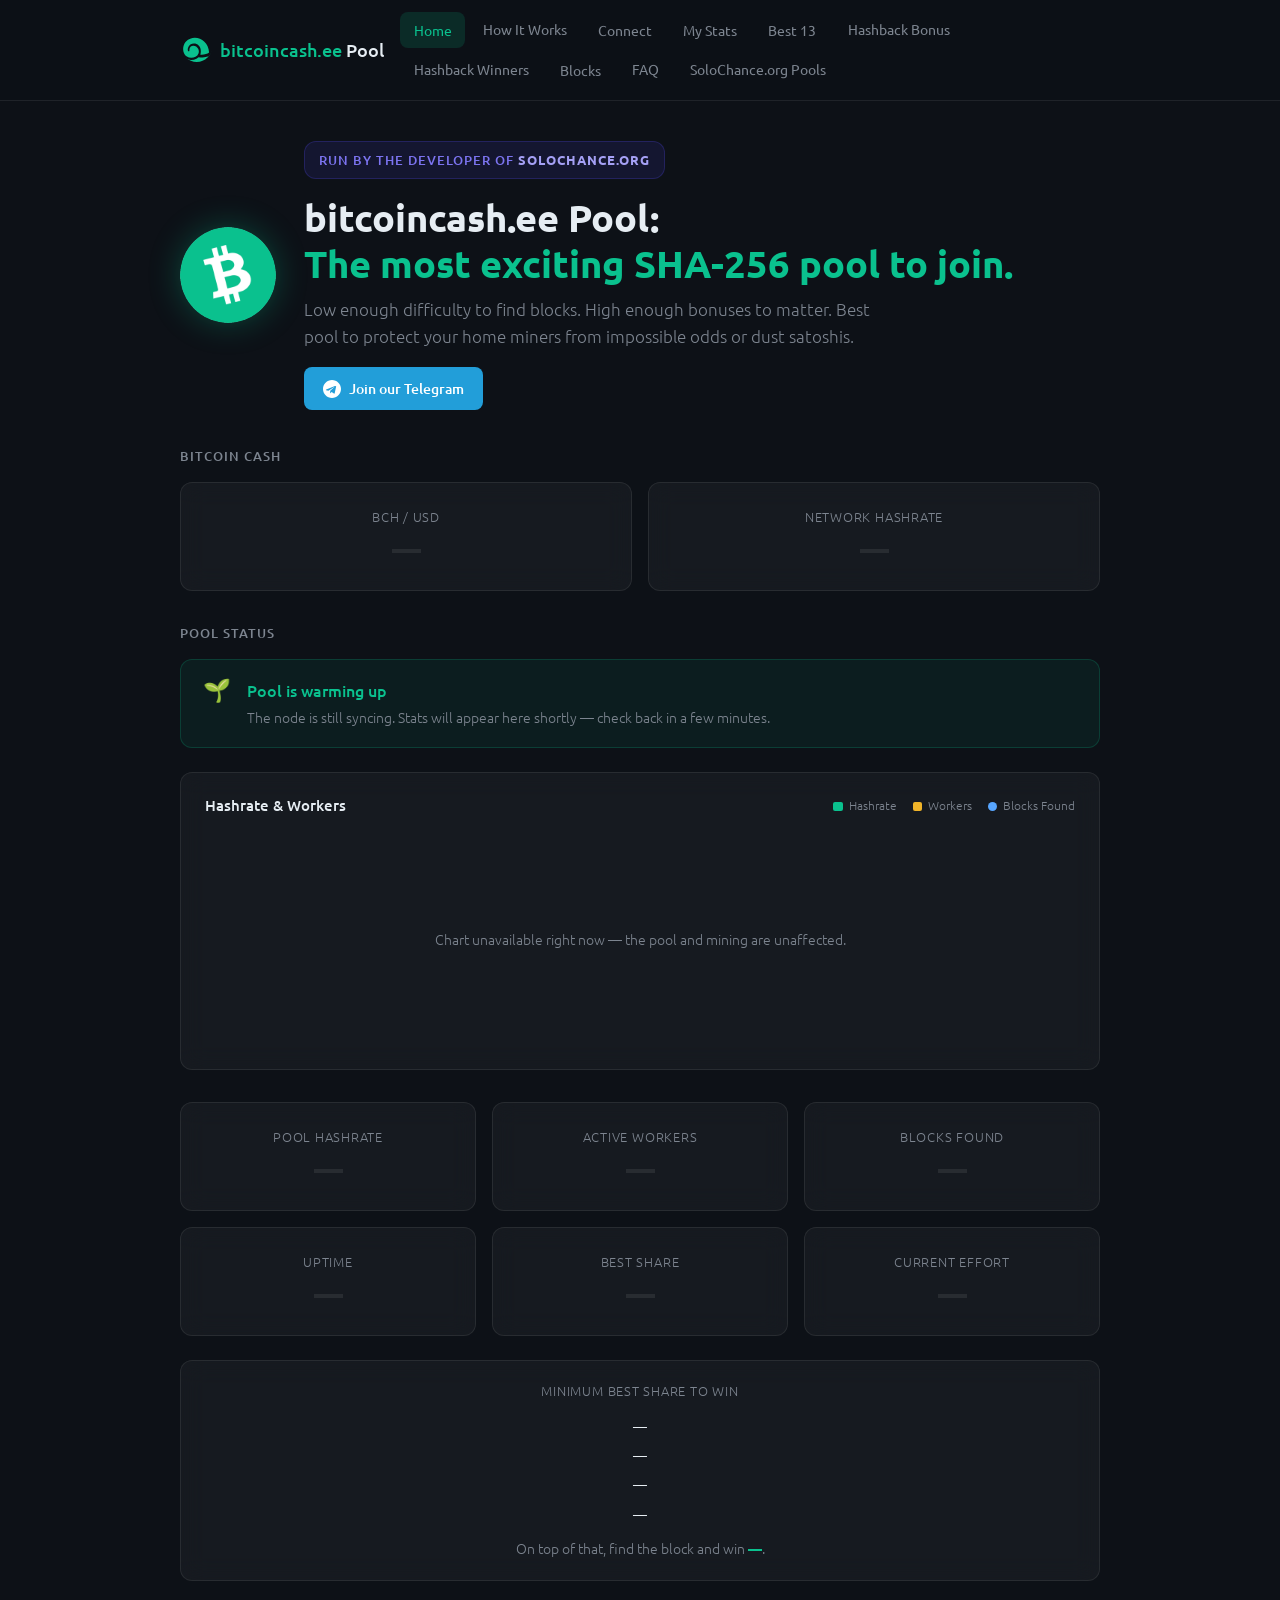
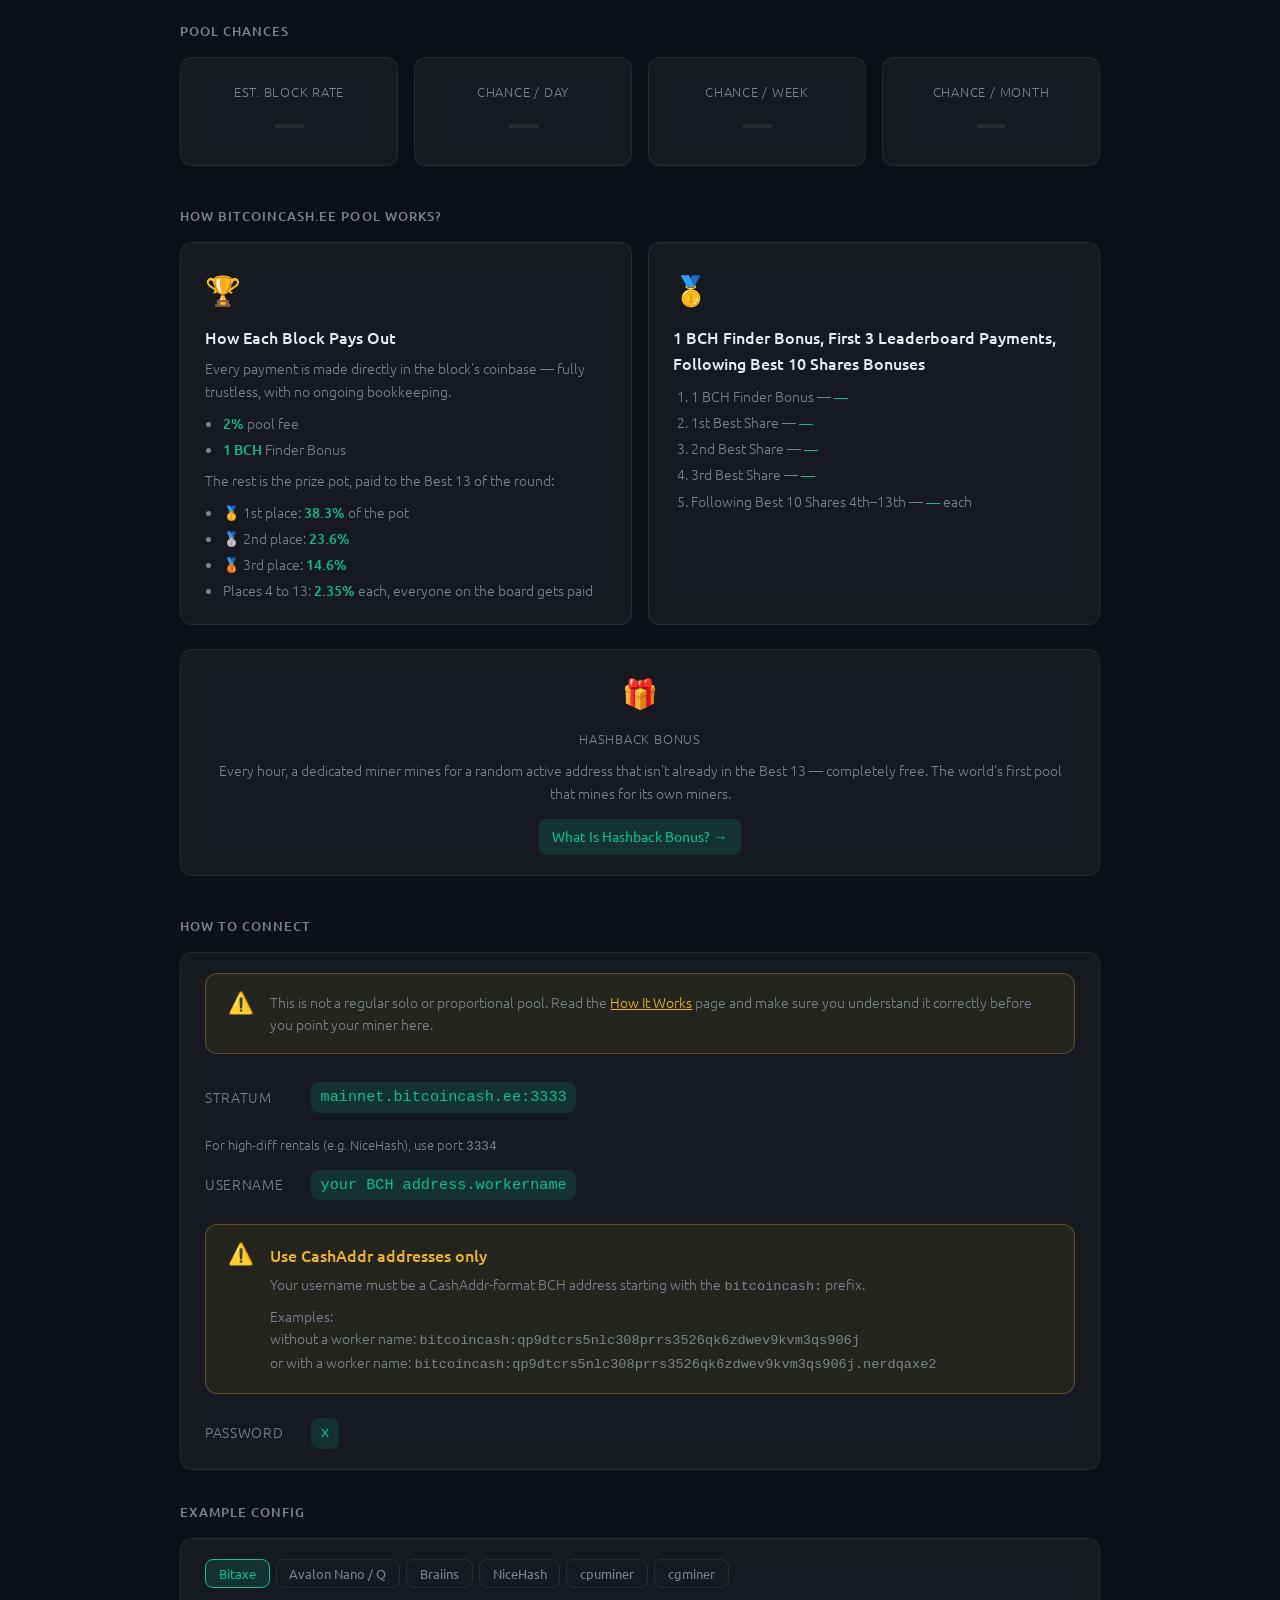
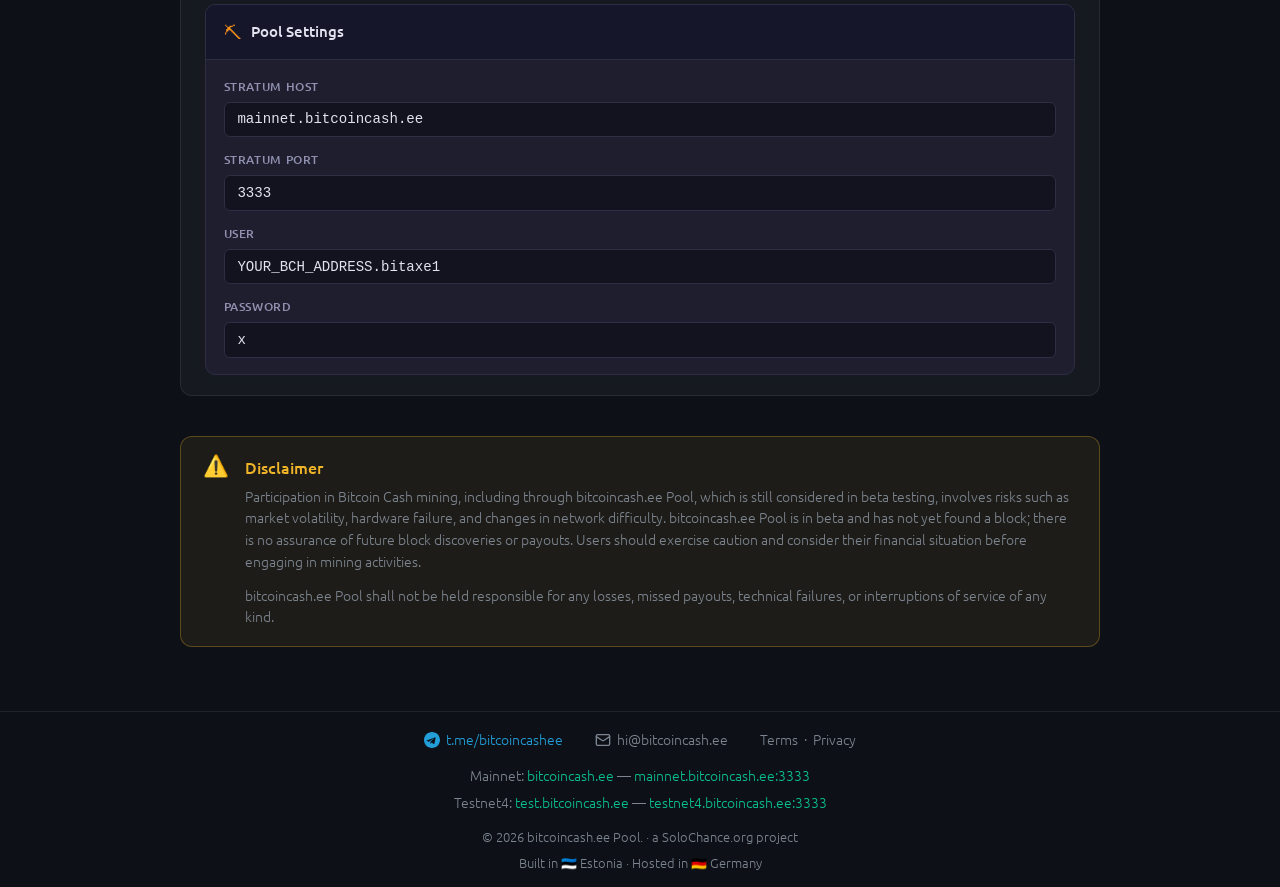
==== commit 2bad6451: "Add SoloChance.org Pools page describing bch.ee, solo100.org, and bitcoincash.ee Ported from test.bi" ====
--- a/index.html
+++ b/index.html
@@ -10,9 +10,11 @@
   <meta property="og:url" content="https://bitcoincash.ee" />
   <meta property="og:type" content="website" />
   <meta property="og:site_name" content="bitcoincash.ee Pool" />
+  <meta property="og:image" content="https://bitcoincash.ee/telegram-avatar.png" />
   <meta name="twitter:card" content="summary_large_image" />
   <meta name="twitter:title" content="bitcoincash.ee Pool — Bitcoin Cash Mining Pool" />
   <meta name="twitter:description" content="The most exciting SHA-256 pool to join. Mine Bitcoin Cash with a 1 BCH block finder bonus and a Best 13 payout." />
+  <meta name="twitter:image" content="https://bitcoincash.ee/telegram-avatar.png" />
   <link rel="canonical" href="https://bitcoincash.ee/" />
   <link rel="icon" type="image/x-icon" href="favicon.ico" />
   <link rel="icon" type="image/svg+xml" href="logo.svg" />
@@ -21,8 +23,6 @@
   <link rel="preconnect" href="https://fonts.gstatic.com" crossorigin />
   <link href="https://fonts.googleapis.com/css2?family=Ubuntu:wght@300;400;500;700&family=Ubuntu+Mono&display=swap" rel="stylesheet" />
   <link rel="stylesheet" href="style.css" />
-  <script async src="https://pagead2.googlesyndication.com/pagead/js/adsbygoogle.js?client=ca-pub-6507588368884912"
-     crossorigin="anonymous"></script>
 </head>
 <body>
 
@@ -42,6 +42,7 @@
         <a href="/hashback-winners.html" class="nav-btn">Hashback Winners</a>
         <button class="nav-btn" data-section="blocks">Blocks</button>
         <a href="/faq.html" class="nav-btn">FAQ</a>
+        <a href="/solochance-pools.html" class="nav-btn">SoloChance.org Pools</a>
       </nav>
     </div>
   </header>
@@ -69,7 +70,7 @@
       </div>
 
       <!-- Pool Stats -->
-      <div class="section-title">Bitcoin Cash</div>
+      <h2 class="section-title">Bitcoin Cash</h2>
       <div class="card-grid" id="bch-grid" style="margin-bottom:2rem">
         <div class="card stat-card" id="stat-price">
           <div class="stat-label">BCH / USD</div>
@@ -81,7 +82,7 @@
         </div>
       </div>
 
-      <div class="section-title">Pool Status</div>
+      <h2 class="section-title">Pool Status</h2>
       <div id="pool-status-banner" class="warming-banner hidden">
         <span class="warming-icon">🌱</span>
         <div>
@@ -144,7 +145,7 @@
         <p style="color:var(--muted);font-size:.85rem;margin-top:.75rem">On top of that, find the block and win <strong id="mbs-finder" style="color:var(--accent)">—</strong>.</p>
       </div>
 
-      <div class="section-title" style="margin-top:2.5rem">Pool Chances</div>
+      <h2 class="section-title" style="margin-top:2.5rem">Pool Chances</h2>
       <div class="card-grid" id="chances-grid">
         <div class="card stat-card" id="stat-luck">
           <div class="stat-label">Est. Block Rate</div>
@@ -165,7 +166,7 @@
       </div>
 
       <!-- Pool Info Cards -->
-      <div class="section-title" style="margin-top:2.5rem">How bitcoincash.ee Pool works?</div>
+      <h2 class="section-title" style="margin-top:2.5rem">How bitcoincash.ee Pool works?</h2>
       <div class="card-grid two-col">
         <div class="card info-card">
           <div class="info-icon">🏆</div>
@@ -208,7 +209,7 @@
       </div>
 
       <!-- How to Connect -->
-      <div class="section-title" style="margin-top:2.5rem">How to Connect</div>
+      <h2 class="section-title" style="margin-top:2.5rem">How to Connect</h2>
       <div class="card connect-card">
         <div class="disclaimer" style="margin-bottom:1rem">
           <span class="disclaimer-icon">⚠️</span>
@@ -245,7 +246,7 @@
         </div>
       </div>
 
-      <div class="section-title" style="margin-top:2rem">Example Config</div>
+      <h2 class="section-title" style="margin-top:2rem">Example Config</h2>
       <div class="card">
         <div class="config-tabs">
           <button class="tab-btn active" data-tab="home-bitaxe">Bitaxe</button>
@@ -364,11 +365,11 @@
     <!-- CONNECT SECTION -->
     <section id="connect" class="section">
       <div class="hero">
-        <h1>How to <span class="accent">Connect</span></h1>
+        <h2>How to <span class="accent">Connect</span></h2>
         <p class="hero-sub">Point your miner at <code style="color:var(--accent)">mainnet.bitcoincash.ee:3333</code> using your BCH address as the username.</p>
       </div>
 
-      <div class="section-title">Connection Details</div>
+      <h3 class="section-title">Connection Details</h3>
       <div class="card connect-card">
         <div class="disclaimer" style="margin-bottom:1rem">
           <span class="disclaimer-icon">⚠️</span>
@@ -405,7 +406,7 @@
         </div>
       </div>
 
-      <div class="section-title" style="margin-top:2rem">Example Config</div>
+      <h3 class="section-title" style="margin-top:2rem">Example Config</h3>
       <div class="card">
         <div class="config-tabs">
           <button class="tab-btn active" data-tab="bitaxe">Bitaxe</button>
@@ -524,7 +525,7 @@
     <!-- MY STATS SECTION -->
     <section id="mystats" class="section">
       <div class="hero">
-        <h1>My <span class="accent">Stats</span></h1>
+        <h2>My <span class="accent">Stats</span></h2>
         <p class="hero-sub">Enter your BCH address to see your hashrate, shares, and estimated earnings.</p>
       </div>
 
@@ -598,14 +599,14 @@
       </div>
 
       <div id="user-workers-card" class="card hidden" style="margin-top:1.5rem">
-        <div class="section-title" style="margin-top:0">Workers</div>
+        <h3 class="section-title" style="margin-top:0">Workers</h3>
         <div style="overflow-x:auto">
           <table id="user-workers-table" class="workers-table"></table>
         </div>
       </div>
 
       <div id="user-details-card" class="card hidden" style="margin-top:1.5rem">
-        <div class="section-title" style="margin-top:0">Raw Response</div>
+        <h3 class="section-title" style="margin-top:0">Raw Response</h3>
         <pre id="user-curl" class="config-block active" style="color:var(--muted);font-size:.8rem;margin-bottom:.75rem"></pre>
         <pre id="user-raw" class="config-block active" style="max-height:300px;overflow:auto"></pre>
       </div>
@@ -617,7 +618,7 @@
     <!-- BLOCKS SECTION -->
     <section id="blocks" class="section">
       <div class="hero">
-        <h1>Found <span class="accent">Blocks</span></h1>
+        <h2>Found <span class="accent">Blocks</span></h2>
         <p class="hero-sub">Blocks solved by the pool. The finder receives a 1 BCH bonus on top of the normal reward.</p>
         <p class="hero-sub"><strong id="blocks-total-count" class="accent">—</strong> blocks found</p>
       </div>
@@ -650,20 +651,20 @@
     <!-- BEST SHARES SECTION -->
     <section id="bestshares" class="section">
       <div class="hero">
-        <h1>Current <span class="accent">Best 13</span></h1>
+        <h2>Current <span class="accent">Best 13</span></h2>
         <p class="hero-sub">Live preview of this round's coinbase split, straight from the pool node. <strong>Best Share</strong> and <strong>% of Net Diff</strong> show how close each miner has come to solving a block — a share reaching 100% solves it. Only the Best 13 get paid.</p>
       </div>
       <div id="bestshares-loading" class="card text-center">Loading...</div>
       <div id="bestshares-content" class="hidden">
 
-        <div class="section-title" style="margin-top:0">Total in Coinbase</div>
+        <h3 class="section-title" style="margin-top:0">Total in Coinbase</h3>
         <div class="card" style="margin-bottom:1.5rem">
           <div style="overflow-x:auto">
             <table id="bs-total-table" class="workers-table"></table>
           </div>
         </div>
 
-        <div class="section-title">Payout Breakdown</div>
+        <h3 class="section-title">Payout Breakdown</h3>
         <div class="card" id="bs-payouts-card">
           <div style="overflow-x:auto">
             <table id="bs-payouts-table" class="workers-table"></table>
@@ -677,99 +678,13 @@
     <!-- FAQ SECTION -->
     <section id="faq" class="section">
       <div class="hero">
-        <h1>Frequently Asked <span class="accent">Questions</span></h1>
+        <h2>Frequently Asked <span class="accent">Questions</span></h2>
         <p class="hero-sub">Everything you need to know about bitcoincash.ee Pool.</p>
       </div>
 
-      <div class="faq-list">
-
-        <details class="faq-item">
-          <summary>What is bitcoincash.ee Pool?</summary>
-          <p>bitcoincash.ee Pool is a Bitcoin Cash (BCH) mining pool that combines a 1 BCH block finder bonus with a Best 13 payout for the round's leading miners. It is run by the developer of <a href="https://solochance.org" target="_blank" rel="noopener">SoloChance.org</a> and is currently in beta.</p>
-        </details>
-
-        <details class="faq-item">
-          <summary>What makes this pool different from a regular BCH pool?</summary>
-          <p>Most mining pools fall into one of two camps: <strong>solo pools</strong>, where you chase the full block reward alone with no guarantees, or <strong>proportional pools</strong>, where rewards are shared steadily but there is nothing to get excited about.</p>
-          <p>bitcoincash.ee Pool takes a different approach: each round, the <strong>13 highest-difficulty shares</strong> get paid — 1st place takes the largest cut, down through 13th. And on top of that, whoever finds the block walks away with an extra <strong>1 BCH bonus</strong> paid directly to them. Push a high enough share and you're on the board; find the block and you take home even more.</p>
-        </details>
-
-        <details class="faq-item">
-          <summary>Why Bitcoin Cash and not Bitcoin?</summary>
-          <p>From the beginning of <a href="https://solochance.org" target="_blank" rel="noopener">SoloChance.org</a>, the goal has always been to serve what is underserved — to find the gap the community hasn't filled yet. When SoloChance.org was being built, <a href="https://solochance.com" target="_blank" rel="noopener">SoloChance.com</a> had already been serving Bitcoin solo mining calculations for years. So the gap was Bitcoin Cash, and that's where SoloChance.org went.</p>
-        </details>
-
-        <details class="faq-item">
-          <summary>Is this a financial service?</summary>
-          <p>No — bitcoincash.ee Pool is mining pool software and a coinbase distribution service, not a financial service in any way. It does not accept deposits, hold balances, or manage funds on anyone's behalf. Both the finder bonus and each round's Best 13 payouts are placed directly as outputs in the block's own coinbase transaction by the pool software the moment a block is found — the pool itself is never a party to that transfer.</p>
-        </details>
-
-        <details class="faq-item">
-          <summary>Does the pool custody any coins?</summary>
-          <p>No, it does not custody any coins in any way. Payment is enforced by Bitcoin Cash's own consensus rules through the coinbase transaction, not by the pool operator — the pool software never holds, controls, or has the ability to move, withhold, or redirect any coins at any point.</p>
-        </details>
-
-        <details class="faq-item">
-          <summary>Has the pool found any blocks?</summary>
-          <p>Yes — the first block was found on August 9, 2026 at 23:18:42, as block #963375. See it and every block found since on the <button class="faq-link-btn" data-section="blocks">Blocks page</button>.</p>
-        </details>
-
-        <details class="faq-item">
-          <summary>How do payouts work?</summary>
-          <p>Every time a block is found, three things happen:</p>
-          <ol class="faq-ol">
-            <li><strong>2%</strong> of the full block reward (Block Reward + Tx Fees) goes to the pool fee.</li>
-            <li><strong>1 BCH</strong> is then paid to the miner who found the block, directly in the block's coinbase.</li>
-            <li>Whatever remains is split among the round's <strong>Best 13</strong> — the 13 highest-difficulty shares submitted since the last block: 1st gets 38.3%, 2nd 23.6%, 3rd 14.6%, and 4th–13th get 2.35% each.</li>
-          </ol>
-          <p>The block finder receives the 1 BCH bonus, plus — since a winning share is also the round's best share — their own 1st-place cut of the Best 13 payout, all in that same coinbase transaction. It's fully trustless — no pool-side ledger to trust, and no ongoing bookkeeping.</p>
-        </details>
-
-        <details class="faq-item">
-          <summary>What is the Best 13 payout?</summary>
-          <p>Instead of paying every miner a small proportional amount, each round the pool ranks every share submitted since the last block by difficulty and pays out the 13 highest — 1st place gets 38.3% of the pot, 2nd 23.6%, 3rd 14.6%, and 4th through 13th get 2.35% each. One block found starts a new round; the next block found closes it and triggers the payout. Track the live standings on the <button class="faq-link-btn" data-section="bestshares">Best 13 page</button>.</p>
-        </details>
-
-        <details class="faq-item">
-          <summary>What is the pool fee?</summary>
-          <p>The pool fee is a flat <strong>2%</strong> of the full block reward (Block Reward + Tx Fees), taken before the 1 BCH finder bonus and the Best 13 payout are calculated.</p>
-        </details>
-
-        <details class="faq-item">
-          <summary>When will I receive my payout?</summary>
-          <p>There's no separate "sending" step — both the 1 BCH finder bonus and your Best 13 payout are placed directly as outputs in that block's own coinbase transaction the moment it's found. Coinbase outputs are spendable after 100 confirmations (~16.5 hours), per standard Bitcoin rules, and there's no ongoing bookkeeping to wait on.</p>
-        </details>
-
-        <details class="faq-item">
-          <summary>How do I connect my miner?</summary>
-          <p>Point your miner at <code>mainnet.bitcoincash.ee:3333</code>. Use your BCH address as the username, optionally followed by a worker name: <code>YOUR_BCH_ADDRESS.workername</code>. Password is <code>x</code>. See the <button class="faq-link-btn" data-section="connect">Connect page</button> for full examples including Bitaxe.</p>
-        </details>
-
-        <details class="faq-item">
-          <summary>What mining hardware is supported?</summary>
-          <p>Any SHA-256 mining hardware works — ASICs (Antminer, Whatsminer, Bitaxe, nerdQAxe, etc.) and CPU miners (cpuminer-opt). BCH uses the same SHA-256 algorithm as Bitcoin.</p>
-        </details>
-
-        <details class="faq-item">
-          <summary>How do I track my stats?</summary>
-          <p>Go to the <button class="faq-link-btn" data-section="mystats">My Stats</button> page and enter your BCH address. It will show your hashrate, shares, and last activity. Stats are only available once the pool node finishes syncing.</p>
-        </details>
-
-        <details class="faq-item">
-          <summary>Do you have a test environment?</summary>
-          <p>Yes — a Testnet4 version of the pool is always running, using the exact same pool software as production. The only difference is it's connected to a testnet4 node instead of mainnet. You can test mining against it at <a href="https://test.bitcoincash.ee" target="_blank" rel="noopener">test.bitcoincash.ee</a>, and view found test blocks at <a href="https://test.bitcoincash.ee/#blocks" target="_blank" rel="noopener">test.bitcoincash.ee/#blocks</a>.</p>
-        </details>
-
-        <details class="faq-item">
-          <summary>Where is bitcoincash.ee Pool located?</summary>
-          <p>The pool server runs in Frankfurt, Germany. Invoicing and domain purchases are handled through Estonia, thanks to the <a href="https://e-resident.gov.ee" target="_blank" rel="noopener">Estonian e-Residency</a> programme, which allows individuals to access EU digital services without being a resident. The operator lives somewhere else.</p>
-        </details>
-
-        <details class="faq-item">
-          <summary>Where can I get help or follow updates?</summary>
-          <p>Join our Telegram group: <a href="https://t.me/bitcoincashee" target="_blank" rel="noopener">t.me/bitcoincashee</a>, or email us at <a href="mailto:hi@bitcoincash.ee">hi@bitcoincash.ee</a>.</p>
-        </details>
-
+      <div class="card" style="text-align:center">
+        <p style="color:var(--muted)">Payouts, fees, hardware support, and how to get started mining Bitcoin Cash — read the full FAQ.</p>
+        <a href="/faq.html" class="nav-btn" style="display:inline-block;margin-top:.85rem;background:var(--accent-dim);color:var(--accent)">Read the Full FAQ →</a>
       </div>
     </section>
 
@@ -829,142 +744,6 @@
           "url": "https://t.me/bitcoincashee",
           "email": "hi@bitcoincash.ee"
         }
-      },
-      {
-        "@type": "FAQPage",
-        "@id": "https://bitcoincash.ee/faq.html#faqpage",
-        "url": "https://bitcoincash.ee/faq.html",
-        "name": "FAQ — bitcoincash.ee Pool",
-        "mainEntity": [
-          {
-            "@type": "Question",
-            "name": "What is bitcoincash.ee Pool?",
-            "acceptedAnswer": {
-              "@type": "Answer",
-              "text": "bitcoincash.ee Pool is a Bitcoin Cash (BCH) mining pool that combines a 1 BCH block finder bonus with a Best 13 payout for the round's leading miners. It is run by the developer of SoloChance.org and is currently in beta."
-            }
-          },
-          {
-            "@type": "Question",
-            "name": "What makes this pool different from a regular BCH pool?",
-            "acceptedAnswer": {
-              "@type": "Answer",
-              "text": "Most mining pools fall into one of two camps: solo pools, where you chase the full block reward alone with no guarantees, or proportional pools, where rewards are shared steadily but there is nothing to get excited about. bitcoincash.ee Pool takes a different approach: each round, the 13 highest-difficulty shares get paid \u2014 1st place takes the largest cut, down through 13th. And on top of that, whoever finds the block walks away with an extra 1 BCH bonus paid directly to them. Push a high enough share and you're on the board; find the block and you take home even more."
-            }
-          },
-          {
-            "@type": "Question",
-            "name": "Why Bitcoin Cash and not Bitcoin?",
-            "acceptedAnswer": {
-              "@type": "Answer",
-              "text": "From the beginning of SoloChance.org, the goal has always been to serve what is underserved \u2014 to find the gap the community hasn't filled yet. When SoloChance.org was being built, SoloChance.com had already been serving Bitcoin solo mining calculations for years. So the gap was Bitcoin Cash, and that's where SoloChance.org went."
-            }
-          },
-          {
-            "@type": "Question",
-            "name": "Is this a financial service?",
-            "acceptedAnswer": {
-              "@type": "Answer",
-              "text": "No \u2014 bitcoincash.ee Pool is mining pool software and a coinbase distribution service, not a financial service in any way. It does not accept deposits, hold balances, or manage funds on anyone's behalf. Both the finder bonus and each round's Best 13 payouts are placed directly as outputs in the block's own coinbase transaction by the pool software the moment a block is found \u2014 the pool itself is never a party to that transfer."
-            }
-          },
-          {
-            "@type": "Question",
-            "name": "Does the pool custody any coins?",
-            "acceptedAnswer": {
-              "@type": "Answer",
-              "text": "No, it does not custody any coins in any way. Payment is enforced by Bitcoin Cash's own consensus rules through the coinbase transaction, not by the pool operator \u2014 the pool software never holds, controls, or has the ability to move, withhold, or redirect any coins at any point."
-            }
-          },
-          {
-            "@type": "Question",
-            "name": "Has the pool found any blocks?",
-            "acceptedAnswer": {
-              "@type": "Answer",
-              "text": "Yes \u2014 the first block was found on August 9, 2026 at 23:18:42, as block #963375. See it and every block found since on the Blocks page."
-            }
-          },
-          {
-            "@type": "Question",
-            "name": "How do payouts work?",
-            "acceptedAnswer": {
-              "@type": "Answer",
-              "text": "Every time a block is found, three things happen: 2% of the full block reward (Block Reward + Tx Fees) goes to the pool fee; 1 BCH is then paid to the miner who found the block, directly in the block's coinbase; whatever remains is split among the round's Best 13 \u2014 the 13 highest-difficulty shares submitted since the last block: 1st gets 38.3%, 2nd 23.6%, 3rd 14.6%, and 4th\u201313th get 2.35% each. The block finder receives the 1 BCH bonus, plus \u2014 since a winning share is also the round's best share \u2014 their own 1st-place cut of the Best 13 payout, all in that same coinbase transaction. It's fully trustless \u2014 no pool-side ledger to trust, and no ongoing bookkeeping."
-            }
-          },
-          {
-            "@type": "Question",
-            "name": "What is the Best 13 payout?",
-            "acceptedAnswer": {
-              "@type": "Answer",
-              "text": "Instead of paying every miner a small proportional amount, each round the pool ranks every share submitted since the last block by difficulty and pays out the 13 highest \u2014 1st place gets 38.3% of the pot, 2nd 23.6%, 3rd 14.6%, and 4th through 13th get 2.35% each. One block found starts a new round; the next block found closes it and triggers the payout."
-            }
-          },
-          {
-            "@type": "Question",
-            "name": "What is the pool fee?",
-            "acceptedAnswer": {
-              "@type": "Answer",
-              "text": "The pool fee is a flat 2% of the full block reward (Block Reward + Tx Fees), taken before the 1 BCH finder bonus and the Best 13 payout are calculated."
-            }
-          },
-          {
-            "@type": "Question",
-            "name": "When will I receive my payout?",
-            "acceptedAnswer": {
-              "@type": "Answer",
-              "text": "There's no separate \"sending\" step \u2014 both the 1 BCH finder bonus and your Best 13 payout are placed directly as outputs in that block's own coinbase transaction the moment it's found. Coinbase outputs are spendable after 100 confirmations (~16.5 hours), per standard Bitcoin rules, and there's no ongoing bookkeeping to wait on."
-            }
-          },
-          {
-            "@type": "Question",
-            "name": "How do I connect my miner?",
-            "acceptedAnswer": {
-              "@type": "Answer",
-              "text": "Point your miner at mainnet.bitcoincash.ee:3333. Use your BCH address as the username, optionally followed by a worker name: YOUR_BCH_ADDRESS.workername. Password is x. See the Connect page for full examples including Bitaxe."
-            }
-          },
-          {
-            "@type": "Question",
-            "name": "What mining hardware is supported?",
-            "acceptedAnswer": {
-              "@type": "Answer",
-              "text": "Any SHA-256 mining hardware works \u2014 ASICs (Antminer, Whatsminer, Bitaxe, nerdQAxe, etc.) and CPU miners (cpuminer-opt). BCH uses the same SHA-256 algorithm as Bitcoin."
-            }
-          },
-          {
-            "@type": "Question",
-            "name": "How do I track my stats?",
-            "acceptedAnswer": {
-              "@type": "Answer",
-              "text": "Go to the My Stats page and enter your BCH address. It will show your hashrate, shares, and last activity. Stats are only available once the pool node finishes syncing."
-            }
-          },
-          {
-            "@type": "Question",
-            "name": "Do you have a test environment?",
-            "acceptedAnswer": {
-              "@type": "Answer",
-              "text": "Yes \u2014 a Testnet4 version of the pool is always running, using the exact same pool software as production. The only difference is it's connected to a testnet4 node instead of mainnet. You can test mining against it at test.bitcoincash.ee, and view found test blocks at test.bitcoincash.ee/#blocks."
-            }
-          },
-          {
-            "@type": "Question",
-            "name": "Where is bitcoincash.ee Pool located?",
-            "acceptedAnswer": {
-              "@type": "Answer",
-              "text": "The pool server runs in Frankfurt, Germany. Invoicing and domain purchases are handled through Estonia, thanks to the Estonian e-Residency programme, which allows individuals to access EU digital services without being a resident. The operator lives somewhere else."
-            }
-          },
-          {
-            "@type": "Question",
-            "name": "Where can I get help or follow updates?",
-            "acceptedAnswer": {
-              "@type": "Answer",
-              "text": "Join our Telegram group: t.me/bitcoincashee, or email us at hi@bitcoincash.ee."
-            }
-          }
-        ]
       }
     ]
   }
--- a/style.css
+++ b/style.css
@@ -136,7 +136,7 @@
   box-shadow: 0 0 32px rgba(10, 193, 142, 0.3);
 }
 
-.hero h1 {
+.hero h1, .hero h2 {
   font-size: clamp(1.6rem, 4vw, 2.4rem);
   font-weight: 700;
   line-height: 1.2;
@@ -335,6 +335,50 @@
   text-decoration: none;
 }
 .info-desc a:hover { text-decoration: underline; }
+
+.inspiration-box {
+  background: rgba(79, 70, 229, 0.12);
+  border: 1px solid rgba(79, 70, 229, 0.25);
+  border-radius: var(--radius-sm);
+  padding: .65rem .85rem;
+  margin-bottom: .85rem;
+}
+
+.inspiration-box .stat-label {
+  color: #a5a0f5;
+  margin-bottom: .3rem;
+}
+
+.inspiration-box p {
+  margin: 0;
+  font-size: .85rem;
+  color: var(--muted);
+}
+
+.first-block-box {
+  background: var(--accent-dim);
+  border: 1px solid rgba(10, 193, 142, 0.25);
+  border-radius: var(--radius-sm);
+  padding: .65rem .85rem;
+  margin-bottom: .85rem;
+}
+
+.first-block-box .stat-label {
+  color: var(--accent);
+  margin-bottom: .3rem;
+}
+
+.first-block-box p {
+  margin: 0;
+  font-size: .85rem;
+  color: var(--muted);
+}
+
+.first-block-box a {
+  color: var(--accent);
+  text-decoration: none;
+}
+.first-block-box a:hover { text-decoration: underline; }
 
 
 .payout-order {
@@ -1507,7 +1551,7 @@
 
   .header-inner { flex-wrap: wrap; height: auto; padding: .6rem 1.25rem; }
 
-  .hero h1 { font-size: 1.5rem; }
+  .hero h1, .hero h2 { font-size: 1.5rem; }
 
   .lookup-row { flex-direction: column; }
   .btn-primary { width: 100%; }
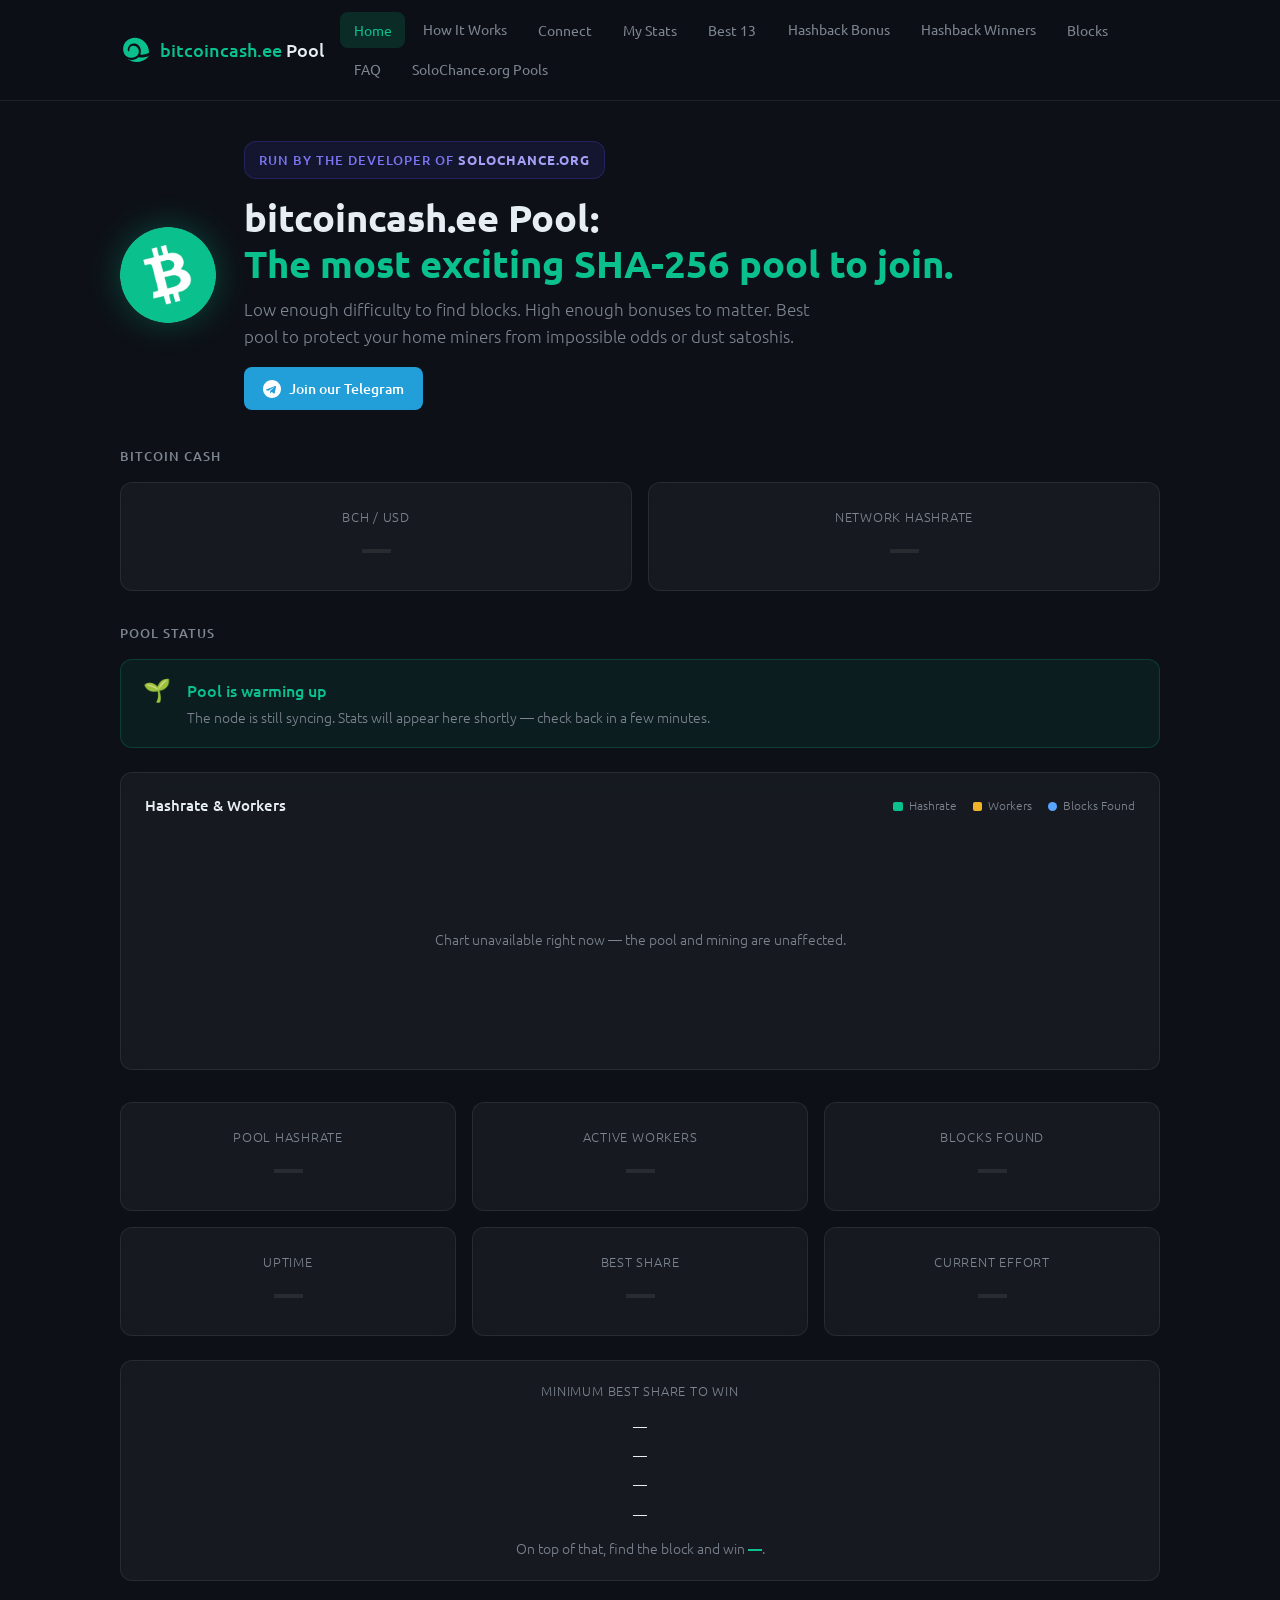
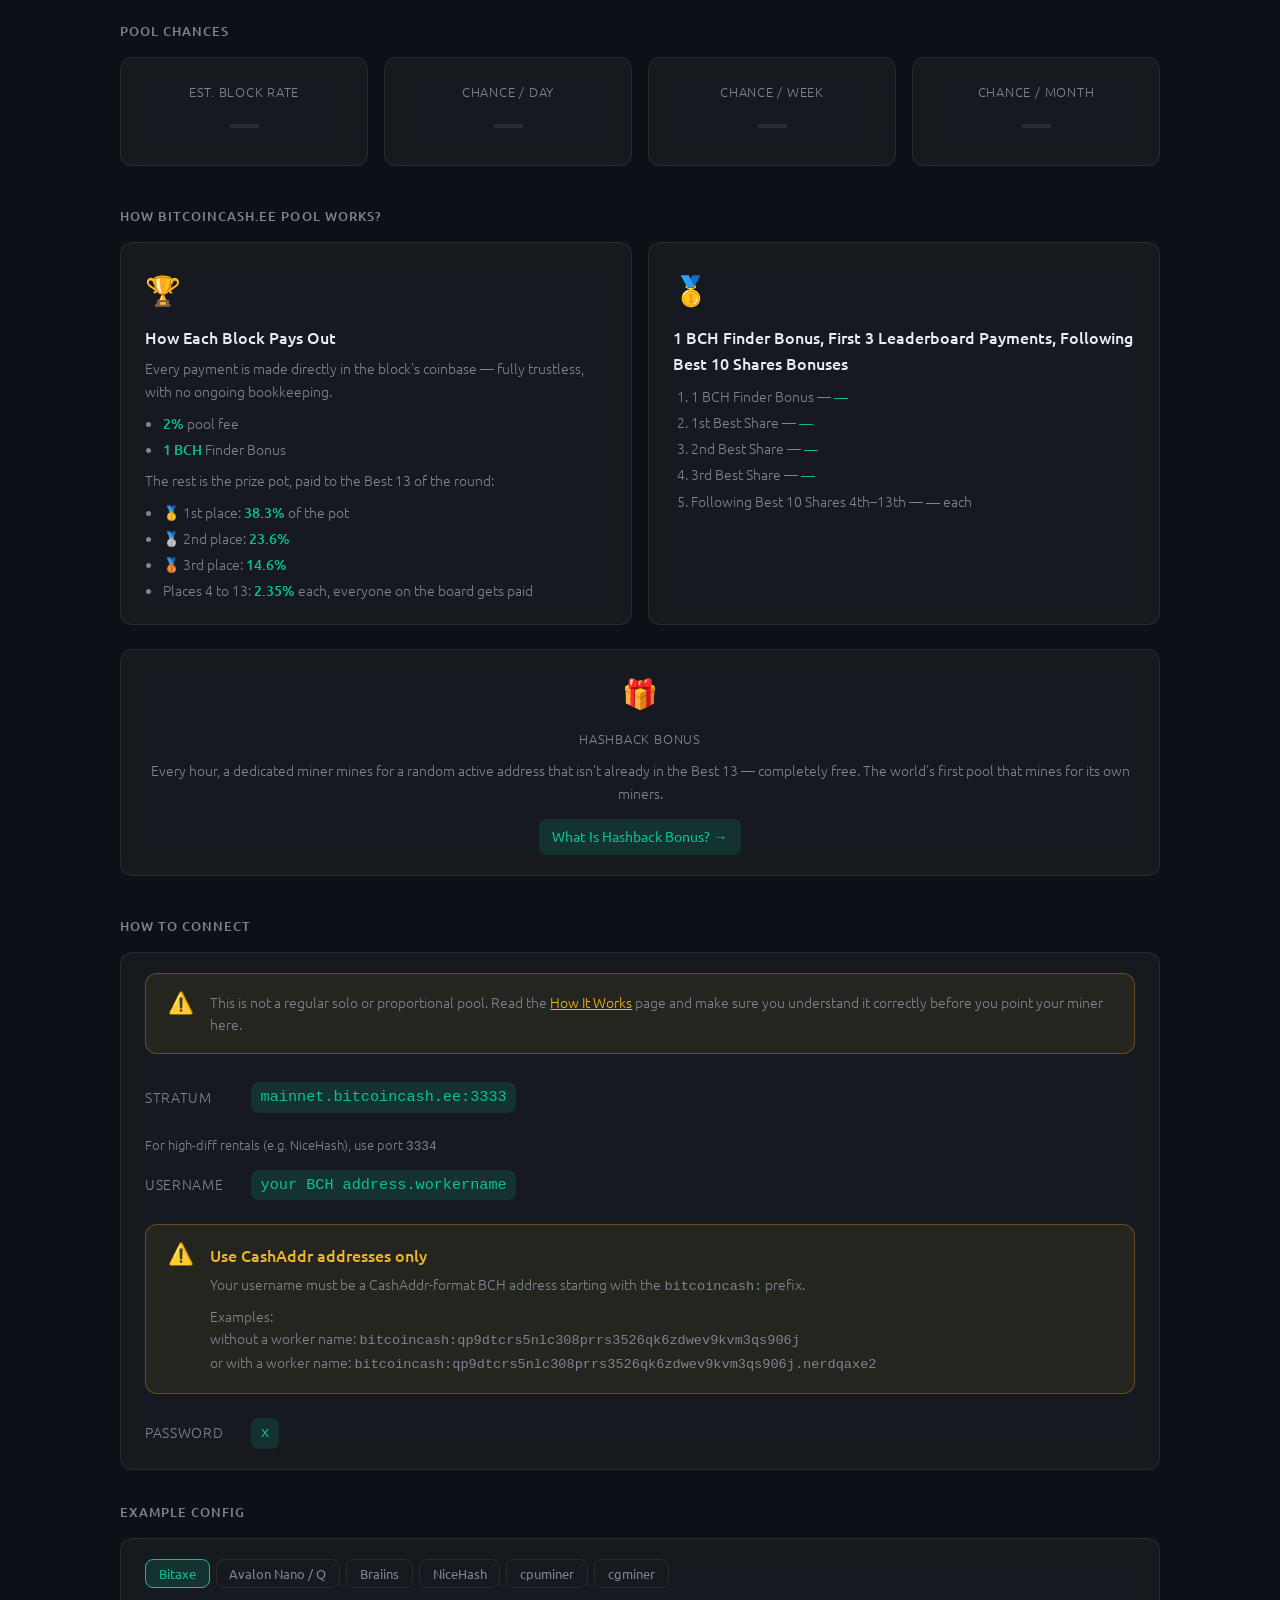
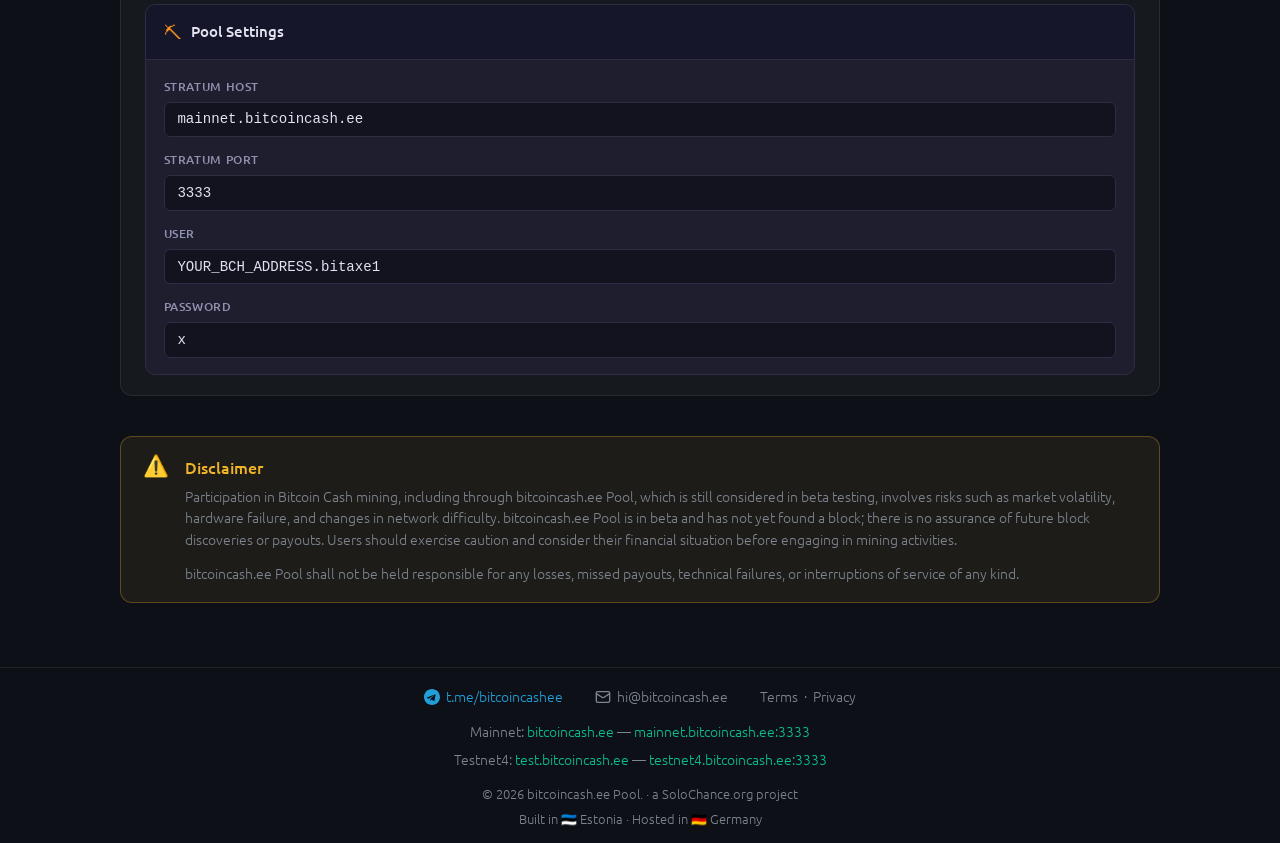
==== commit 949b7324: "Remove hero hover animation expanding to "Bitcoin Cash Everyone Earns Pool!" Ported from test.bitcoi" ====
--- a/index.html
+++ b/index.html
@@ -59,7 +59,7 @@
             <div class="byline">
               <span class="byline-part">Run by the developer of <a href="https://solochance.org" target="_blank" rel="noopener" class="byline-link">SoloChance.org</a></span>
             </div>
-            <h1><span class="brand-fold"><span class="brand-slot brand-short">bitcoincash.ee Pool:</span><span class="brand-slot brand-long">Bitcoin Cash Everyone Earns Pool!</span></span><br/><span class="accent">The most exciting SHA-256 pool to join.</span></h1>
+            <h1>bitcoincash.ee Pool:<br/><span class="accent">The most exciting SHA-256 pool to join.</span></h1>
             <p class="hero-sub">Low enough difficulty to find blocks. High enough bonuses to matter. Best pool to protect your home miners from impossible odds or dust satoshis.</p>
             <a href="https://t.me/bitcoincashee" target="_blank" rel="noopener" class="tg-btn">
               <svg viewBox="0 0 24 24" fill="currentColor" width="18" height="18"><path d="M12 0C5.373 0 0 5.373 0 12s5.373 12 12 12 12-5.373 12-12S18.627 0 12 0zm5.562 8.248-1.97 9.289c-.145.658-.537.818-1.084.508l-3-2.21-1.447 1.394c-.16.16-.295.295-.605.295l.213-3.053 5.56-5.023c.242-.213-.054-.333-.373-.12L7.17 14.498l-2.95-.924c-.64-.204-.657-.64.136-.948l11.57-4.461c.537-.194 1.006.131.836.083z"/></svg>
--- a/style.css
+++ b/style.css
@@ -39,7 +39,7 @@
 /* ── Layout ── */
 
 .container {
-  max-width: 960px;
+  max-width: 1080px;
   margin: 0 auto;
   padding: 0 1.25rem;
   width: 100%;
@@ -142,34 +142,6 @@
   line-height: 1.2;
   margin-bottom: .65rem;
 }
-
-.brand-fold {
-  position: relative;
-  display: inline-block;
-  overflow: hidden;
-  vertical-align: bottom;
-  width: 9.7em;
-  transition: width .6s cubic-bezier(.4, 0, .2, 1);
-}
-
-.brand-fold:hover { width: 16.5em; }
-
-.brand-slot {
-  display: block;
-  white-space: nowrap;
-  opacity: 1;
-  transition: opacity .35s ease;
-}
-
-.brand-long {
-  position: absolute;
-  left: 0;
-  top: 0;
-  opacity: 0;
-}
-
-.brand-fold:hover .brand-short { opacity: 0; }
-.brand-fold:hover .brand-long { opacity: 1; }
 
 .hero-sub {
   color: var(--muted);
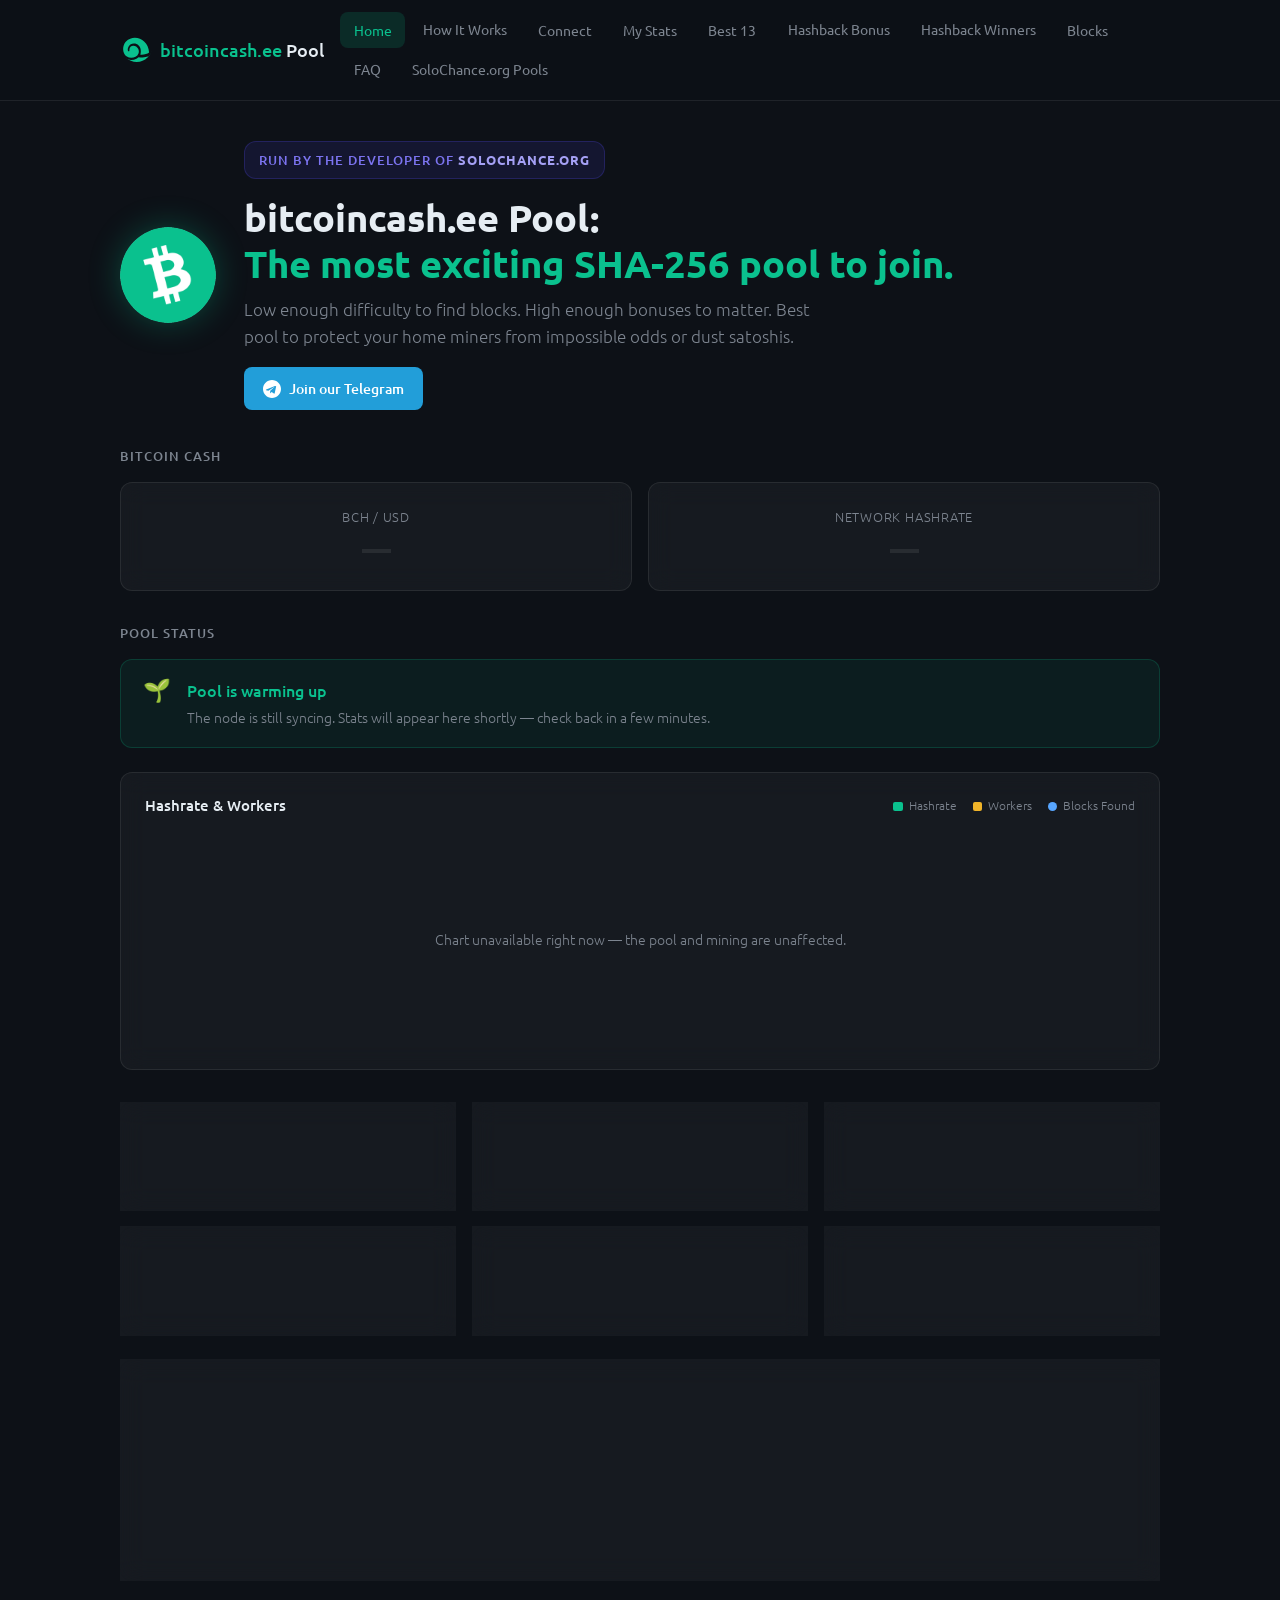
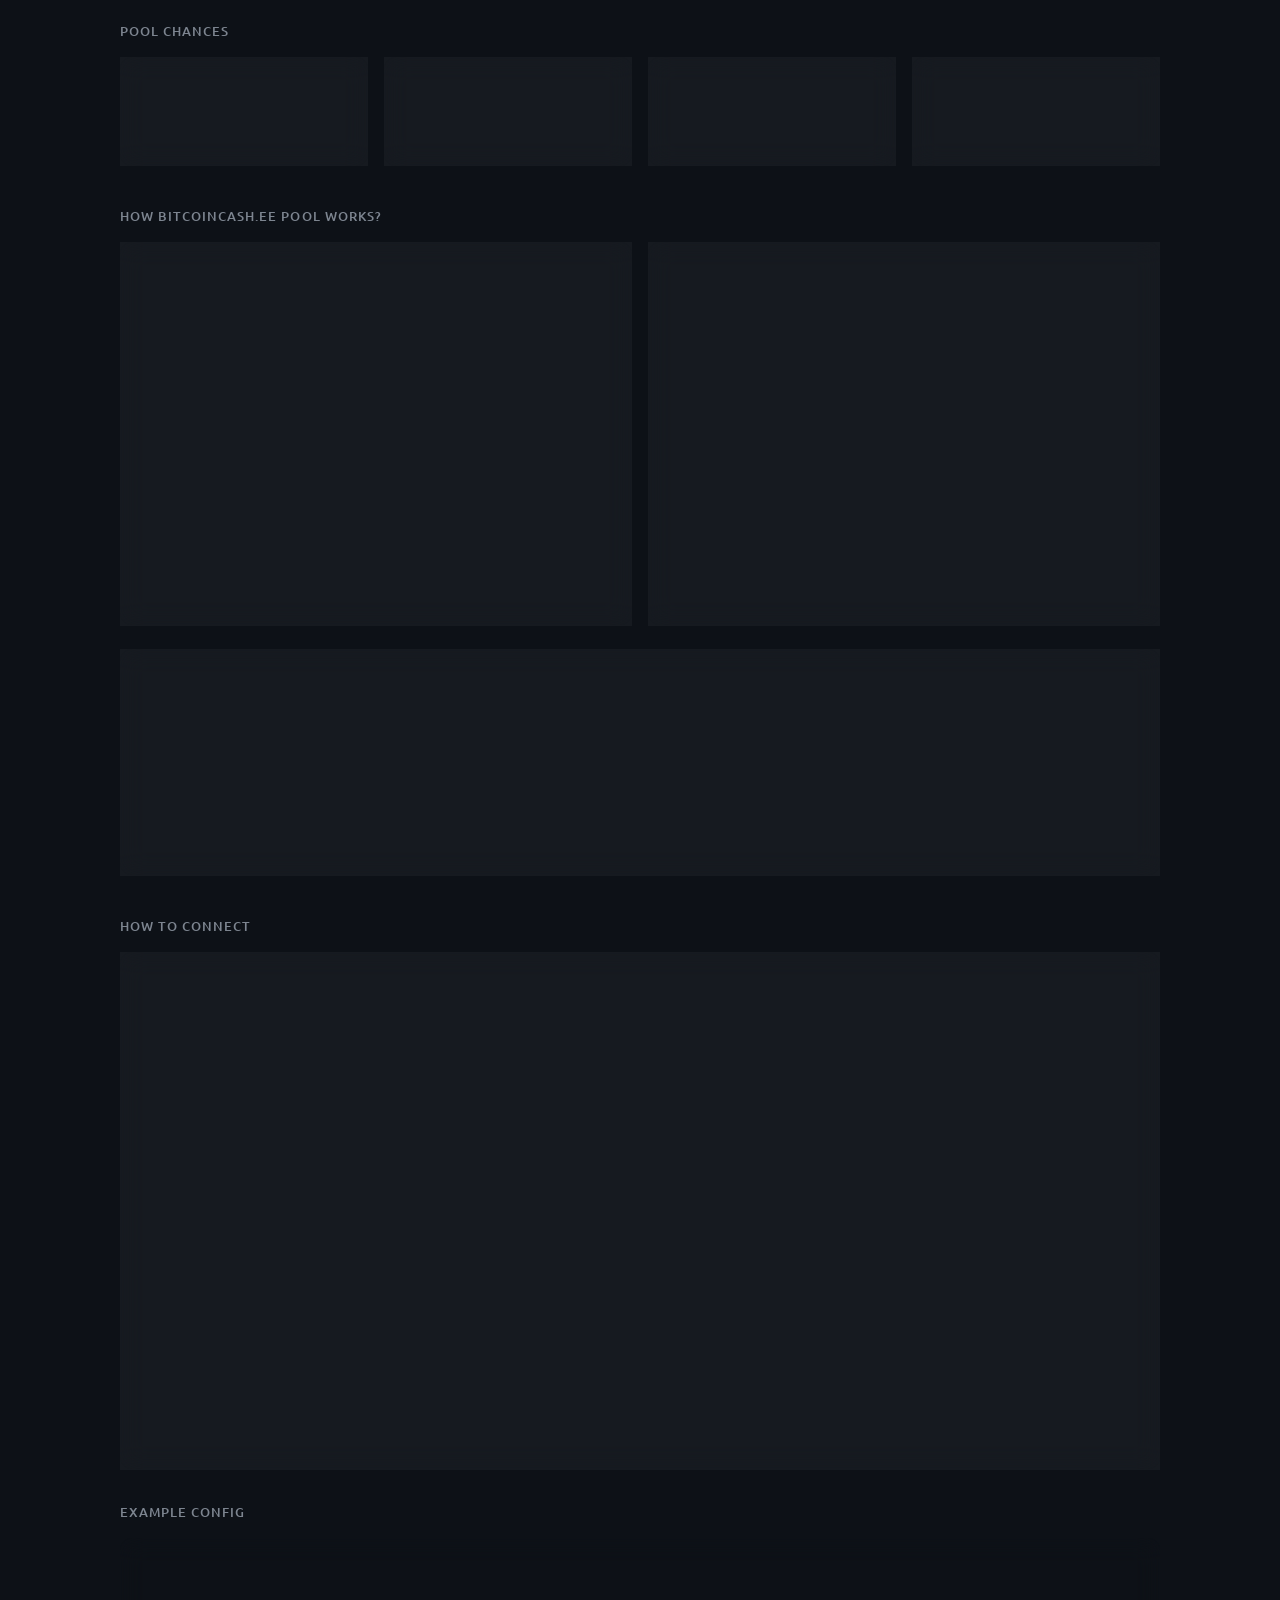
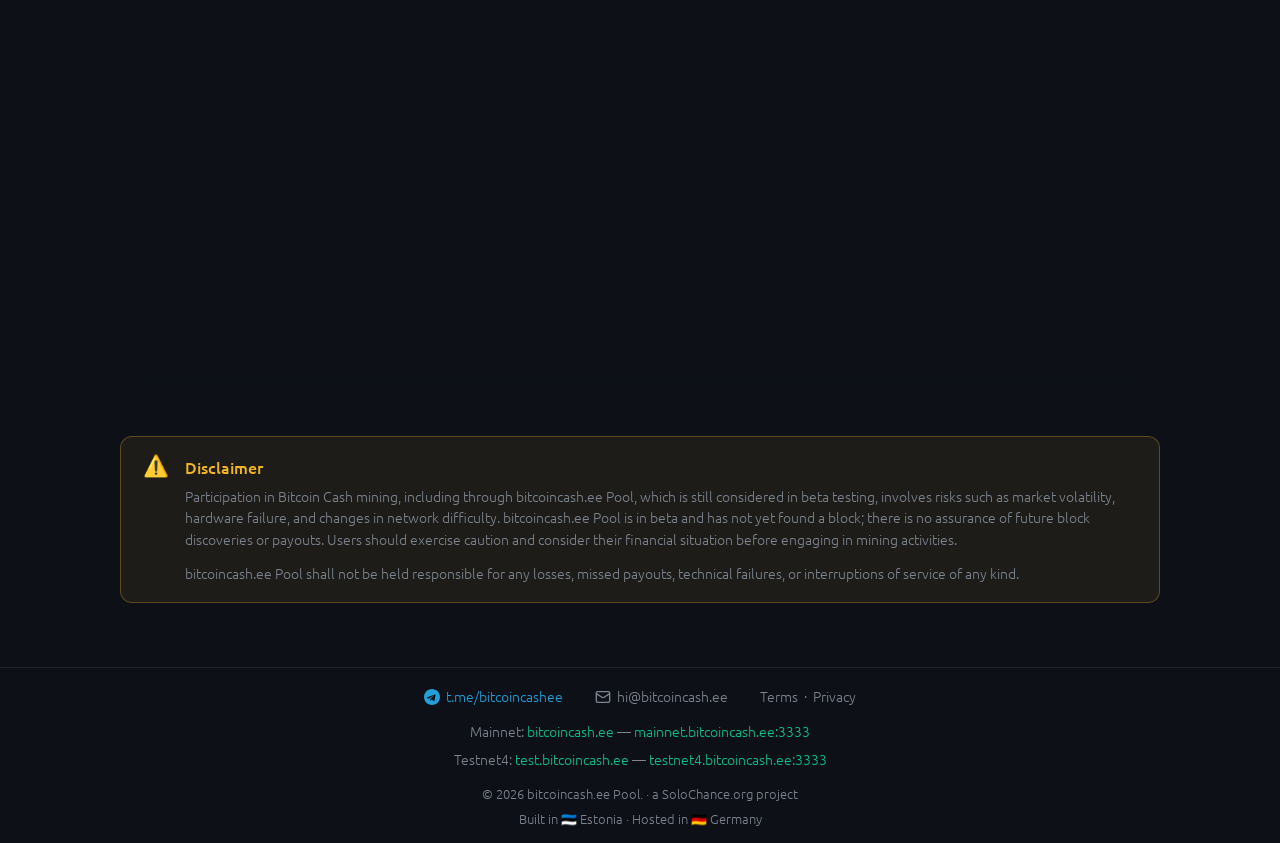
==== commit 8c5cecbe: "Show payments and rank on My Stats even when out of the Best 13 Ported from test.bitcoincash.ee (4e6" ====
--- a/index.html
+++ b/index.html
@@ -584,12 +584,16 @@
       </div>
 
       <p id="user-payout-note" class="hidden" style="color:var(--muted);font-size:.8rem;margin-top:1rem">These are estimates based on current round data and your rank on the Best 13 board. Actual payouts may differ.</p>
-      <p id="user-payout-unranked" class="hidden" style="color:var(--muted);font-size:.8rem;margin-top:1rem">Your current best share isn't in this round's paid Best 13 yet — keep mining to climb the <button class="faq-link-btn" data-section="bestshares">Best 13 board</button>.</p>
-      <div id="user-payout-grid" class="card-grid hidden" style="margin-top:.5rem">
+      <div id="user-payout-grid" class="card-grid hidden" style="margin-top:.5rem;grid-template-columns:repeat(3, minmax(0, 1fr))">
         <div class="card stat-card">
           <div class="stat-label">If you find the block</div>
           <div class="stat-value" id="user-payout-finder" style="font-size:1.3rem">—</div>
-          <div class="stat-change" id="user-payout-finder-usd" style="color:var(--muted);font-size:.75rem">1 BCH bonus + your share</div>
+          <div class="stat-change" id="user-payout-finder-usd" style="color:var(--muted);font-size:.75rem">1 BCH bonus + your Best 13 rank payout</div>
+        </div>
+        <div class="card stat-card">
+          <div class="stat-label">Best 13 Rank</div>
+          <div class="stat-value" id="user-rank">—</div>
+          <div class="stat-change hidden" id="user-rank-note" style="color:var(--muted);font-size:.75rem">Not in Best 13 — to get paid, be in the Best 13 or find the block yourself.</div>
         </div>
         <div class="card stat-card">
           <div class="stat-label">If someone else finds it</div>
@@ -657,14 +661,14 @@
       <div id="bestshares-loading" class="card text-center">Loading...</div>
       <div id="bestshares-content" class="hidden">
 
-        <h3 class="section-title" style="margin-top:0">Total in Coinbase</h3>
+        <h3 class="section-title" style="margin-top:0">Coinbase Breakdown</h3>
         <div class="card" style="margin-bottom:1.5rem">
           <div style="overflow-x:auto">
             <table id="bs-total-table" class="workers-table"></table>
           </div>
         </div>
 
-        <h3 class="section-title">Payout Breakdown</h3>
+        <h3 class="section-title">Best 13</h3>
         <div class="card" id="bs-payouts-card">
           <div style="overflow-x:auto">
             <table id="bs-payouts-table" class="workers-table"></table>
--- a/style.css
+++ b/style.css
@@ -1182,13 +1182,29 @@
 
 .workers-table th:not(:first-child) { text-align: right; }
 
+/* Coinbase Breakdown: only "Total Block Reward" (the first row) keeps the
+   accent color; Block Finder/Pool Fee/Best 13 Distribution read as plain
+   default text, same as an address in the Best 13 table below. */
+#bs-total-table tbody tr:not(:first-child) td:first-child {
+  font-family: monospace;
+  color: var(--muted);
+}
+
+/* Ubuntu Mono renders visually smaller than the browser's default monospace
+   stack (used above) at the same declared size, so bump it up to read as
+   the same weight/prominence as the row it's set apart from. */
+#bs-total-table tbody tr:first-child td:first-child {
+  font-size: 1rem;
+}
+
 .bs-pending { color: var(--muted); opacity: .4; }
 
 /* Natural (auto) table layout, same as .workers-table on My Stats: columns
    size to their content and the table can grow past the card's width, so
    the wrapping div's overflow-x:auto scrolls horizontally only when it
    actually needs to — and shows no scrollbar at all when everything fits. */
-#bs-payouts-table tbody td:nth-child(2) {
+#bs-payouts-table tbody td:nth-child(2),
+#bs-payouts-table thead th:nth-child(2) {
   text-align: left;
 }
 
@@ -1258,6 +1274,15 @@
 
 #bs-payouts-table tbody tr:hover td {
   background: rgba(255, 255, 255, 0.04);
+}
+
+/* Pool-wide summary row: reads as disabled/non-interactive, not a real
+   ranked entry — dimmed, no hover highlight. */
+#bs-payouts-table tbody tr.bs-summary-row td {
+  opacity: .45;
+}
+#bs-payouts-table tbody tr.bs-summary-row:hover td {
+  background: none;
 }
 
 #bs-payouts-table .col-bs     { background: rgba(10, 193, 142, 0.025); }
